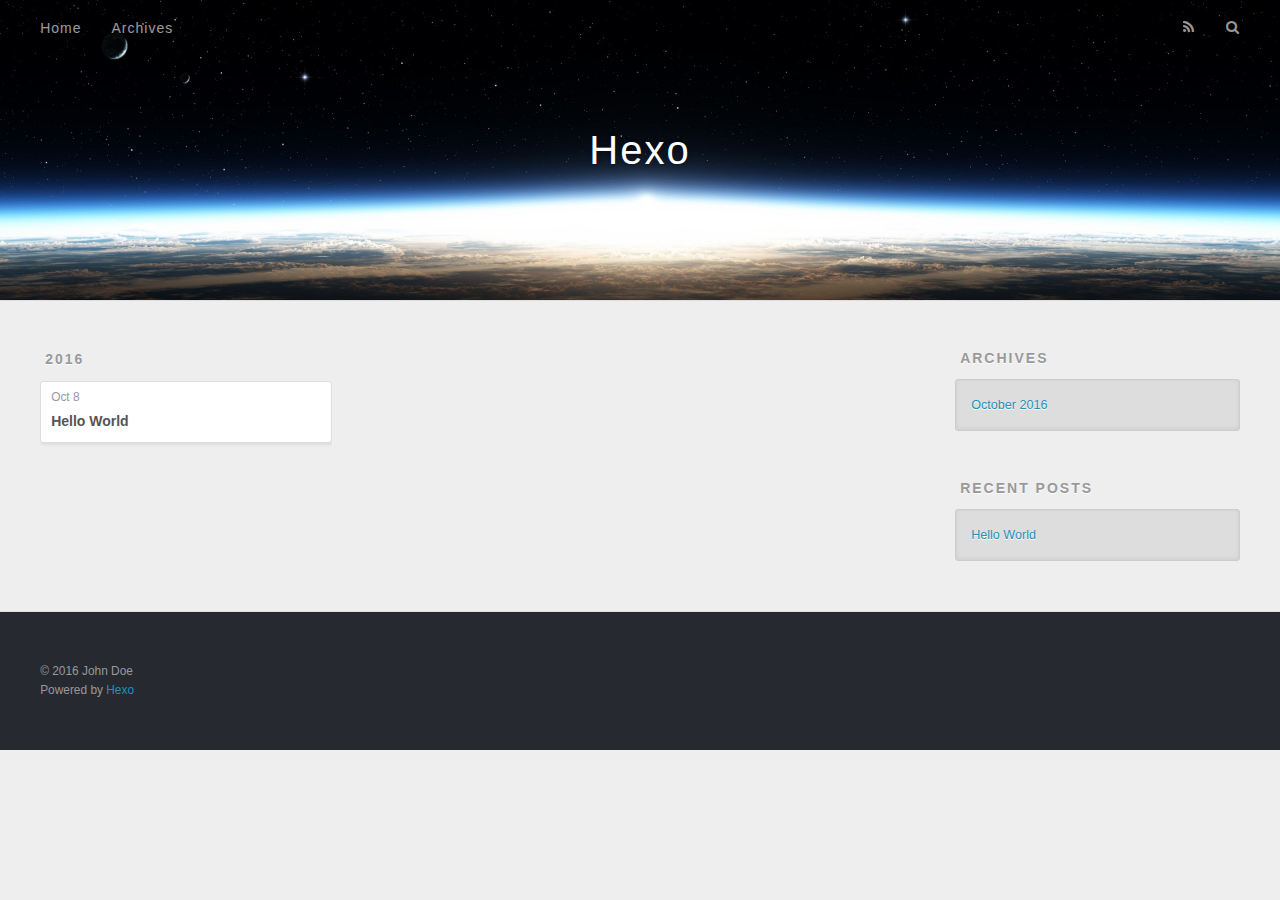
==== archives/index.html @ 6b0d7665 "Site updated: 2016-10-09 00:06:22" ====
<!DOCTYPE html>
<html>
<head>
  <meta charset="utf-8">
  
  <title>Archives | Hexo</title>
  <meta name="viewport" content="width=device-width, initial-scale=1, maximum-scale=1">
  <meta property="og:type" content="website">
<meta property="og:title" content="Hexo">
<meta property="og:url" content="http://yoursite.com/archives/index.html">
<meta property="og:site_name" content="Hexo">
<meta name="twitter:card" content="summary">
<meta name="twitter:title" content="Hexo">
  
    <link rel="alternate" href="/atom.xml" title="Hexo" type="application/atom+xml">
  
  
    <link rel="icon" href="/favicon.png">
  
  
    <link href="//fonts.googleapis.com/css?family=Source+Code+Pro" rel="stylesheet" type="text/css">
  
  <link rel="stylesheet" href="/css/style.css">
  

</head>

<body>
  <div id="container">
    <div id="wrap">
      <header id="header">
  <div id="banner"></div>
  <div id="header-outer" class="outer">
    <div id="header-title" class="inner">
      <h1 id="logo-wrap">
        <a href="/" id="logo">Hexo</a>
      </h1>
      
    </div>
    <div id="header-inner" class="inner">
      <nav id="main-nav">
        <a id="main-nav-toggle" class="nav-icon"></a>
        
          <a class="main-nav-link" href="/">Home</a>
        
          <a class="main-nav-link" href="/archives">Archives</a>
        
      </nav>
      <nav id="sub-nav">
        
          <a id="nav-rss-link" class="nav-icon" href="/atom.xml" title="RSS Feed"></a>
        
        <a id="nav-search-btn" class="nav-icon" title="Search"></a>
      </nav>
      <div id="search-form-wrap">
        <form action="//google.com/search" method="get" accept-charset="UTF-8" class="search-form"><input type="search" name="q" results="0" class="search-form-input" placeholder="Search"><button type="submit" class="search-form-submit">&#xF002;</button><input type="hidden" name="sitesearch" value="http://yoursite.com"></form>
      </div>
    </div>
  </div>
</header>
      <div class="outer">
        <section id="main">
  
  
    
    
      
      
      <section class="archives-wrap">
        <div class="archive-year-wrap">
          <a href="/archives/2016" class="archive-year">2016</a>
        </div>
        <div class="archives">
    
    <article class="archive-article archive-type-post">
  <div class="archive-article-inner">
    <header class="archive-article-header">
      <a href="/2016/10/08/hello-world/" class="archive-article-date">
  <time datetime="2016-10-08T15:18:51.029Z" itemprop="datePublished">Oct 8</time>
</a>
      
  
    <h1 itemprop="name">
      <a class="archive-article-title" href="/2016/10/08/hello-world/">Hello World</a>
    </h1>
  

    </header>
  </div>
</article>
  
  
    </div></section>
  

</section>
        
          <aside id="sidebar">
  
    

  
    

  
    
  
    
  <div class="widget-wrap">
    <h3 class="widget-title">Archives</h3>
    <div class="widget">
      <ul class="archive-list"><li class="archive-list-item"><a class="archive-list-link" href="/archives/2016/10/">October 2016</a></li></ul>
    </div>
  </div>


  
    
  <div class="widget-wrap">
    <h3 class="widget-title">Recent Posts</h3>
    <div class="widget">
      <ul>
        
          <li>
            <a href="/2016/10/08/hello-world/">Hello World</a>
          </li>
        
      </ul>
    </div>
  </div>

  
</aside>
        
      </div>
      <footer id="footer">
  
  <div class="outer">
    <div id="footer-info" class="inner">
      &copy; 2016 John Doe<br>
      Powered by <a href="http://hexo.io/" target="_blank">Hexo</a>
    </div>
  </div>
</footer>
    </div>
    <nav id="mobile-nav">
  
    <a href="/" class="mobile-nav-link">Home</a>
  
    <a href="/archives" class="mobile-nav-link">Archives</a>
  
</nav>
    

<script src="//ajax.googleapis.com/ajax/libs/jquery/2.0.3/jquery.min.js"></script>


  <link rel="stylesheet" href="/fancybox/jquery.fancybox.css">
  <script src="/fancybox/jquery.fancybox.pack.js"></script>


<script src="/js/script.js"></script>

  </div>
</body>
</html>
---- css/style.css ----
body {
  width: 100%;
}
body:before,
body:after {
  content: "";
  display: table;
}
body:after {
  clear: both;
}
html,
body,
div,
span,
applet,
object,
iframe,
h1,
h2,
h3,
h4,
h5,
h6,
p,
blockquote,
pre,
a,
abbr,
acronym,
address,
big,
cite,
code,
del,
dfn,
em,
img,
ins,
kbd,
q,
s,
samp,
small,
strike,
strong,
sub,
sup,
tt,
var,
dl,
dt,
dd,
ol,
ul,
li,
fieldset,
form,
label,
legend,
table,
caption,
tbody,
tfoot,
thead,
tr,
th,
td {
  margin: 0;
  padding: 0;
  border: 0;
  outline: 0;
  font-weight: inherit;
  font-style: inherit;
  font-family: inherit;
  font-size: 100%;
  vertical-align: baseline;
}
body {
  line-height: 1;
  color: #000;
  background: #fff;
}
ol,
ul {
  list-style: none;
}
table {
  border-collapse: separate;
  border-spacing: 0;
  vertical-align: middle;
}
caption,
th,
td {
  text-align: left;
  font-weight: normal;
  vertical-align: middle;
}
a img {
  border: none;
}
input,
button {
  margin: 0;
  padding: 0;
}
input::-moz-focus-inner,
button::-moz-focus-inner {
  border: 0;
  padding: 0;
}
@font-face {
  font-family: FontAwesome;
  font-style: normal;
  font-weight: normal;
  src: url("fonts/fontawesome-webfont.eot?v=#4.0.3");
  src: url("fonts/fontawesome-webfont.eot?#iefix&v=#4.0.3") format("embedded-opentype"), url("fonts/fontawesome-webfont.woff?v=#4.0.3") format("woff"), url("fonts/fontawesome-webfont.ttf?v=#4.0.3") format("truetype"), url("fonts/fontawesome-webfont.svg#fontawesomeregular?v=#4.0.3") format("svg");
}
html,
body,
#container {
  height: 100%;
}
body {
  background: #eee;
  font: 14px "Helvetica Neue", Helvetica, Arial, sans-serif;
  -webkit-text-size-adjust: 100%;
}
.outer {
  max-width: 1220px;
  margin: 0 auto;
  padding: 0 20px;
}
.outer:before,
.outer:after {
  content: "";
  display: table;
}
.outer:after {
  clear: both;
}
.inner {
  display: inline;
  float: left;
  width: 98.33333333333333%;
  margin: 0 0.833333333333333%;
}
.left,
.alignleft {
  float: left;
}
.right,
.alignright {
  float: right;
}
.clear {
  clear: both;
}
#container {
  position: relative;
}
.mobile-nav-on {
  overflow: hidden;
}
#wrap {
  height: 100%;
  width: 100%;
  position: absolute;
  top: 0;
  left: 0;
  -webkit-transition: 0.2s ease-out;
  -moz-transition: 0.2s ease-out;
  -ms-transition: 0.2s ease-out;
  transition: 0.2s ease-out;
  z-index: 1;
  background: #eee;
}
.mobile-nav-on #wrap {
  left: 280px;
}
@media screen and (min-width: 768px) {
  #main {
    display: inline;
    float: left;
    width: 73.33333333333333%;
    margin: 0 0.833333333333333%;
  }
}
.article-date,
.article-category-link,
.archive-year,
.widget-title {
  text-decoration: none;
  text-transform: uppercase;
  letter-spacing: 2px;
  color: #999;
  margin-bottom: 1em;
  margin-left: 5px;
  line-height: 1em;
  text-shadow: 0 1px #fff;
  font-weight: bold;
}
.article-inner,
.archive-article-inner {
  background: #fff;
  -webkit-box-shadow: 1px 2px 3px #ddd;
  box-shadow: 1px 2px 3px #ddd;
  border: 1px solid #ddd;
  border-radius: 3px;
}
.article-entry h1,
.widget h1 {
  font-size: 2em;
}
.article-entry h2,
.widget h2 {
  font-size: 1.5em;
}
.article-entry h3,
.widget h3 {
  font-size: 1.3em;
}
.article-entry h4,
.widget h4 {
  font-size: 1.2em;
}
.article-entry h5,
.widget h5 {
  font-size: 1em;
}
.article-entry h6,
.widget h6 {
  font-size: 1em;
  color: #999;
}
.article-entry hr,
.widget hr {
  border: 1px dashed #ddd;
}
.article-entry strong,
.widget strong {
  font-weight: bold;
}
.article-entry em,
.widget em,
.article-entry cite,
.widget cite {
  font-style: italic;
}
.article-entry sup,
.widget sup,
.article-entry sub,
.widget sub {
  font-size: 0.75em;
  line-height: 0;
  position: relative;
  vertical-align: baseline;
}
.article-entry sup,
.widget sup {
  top: -0.5em;
}
.article-entry sub,
.widget sub {
  bottom: -0.2em;
}
.article-entry small,
.widget small {
  font-size: 0.85em;
}
.article-entry acronym,
.widget acronym,
.article-entry abbr,
.widget abbr {
  border-bottom: 1px dotted;
}
.article-entry ul,
.widget ul,
.article-entry ol,
.widget ol,
.article-entry dl,
.widget dl {
  margin: 0 20px;
  line-height: 1.6em;
}
.article-entry ul ul,
.widget ul ul,
.article-entry ol ul,
.widget ol ul,
.article-entry ul ol,
.widget ul ol,
.article-entry ol ol,
.widget ol ol {
  margin-top: 0;
  margin-bottom: 0;
}
.article-entry ul,
.widget ul {
  list-style: disc;
}
.article-entry ol,
.widget ol {
  list-style: decimal;
}
.article-entry dt,
.widget dt {
  font-weight: bold;
}
#header {
  height: 300px;
  position: relative;
  border-bottom: 1px solid #ddd;
}
#header:before,
#header:after {
  content: "";
  position: absolute;
  left: 0;
  right: 0;
  height: 40px;
}
#header:before {
  top: 0;
  background: -webkit-linear-gradient(rgba(0,0,0,0.2), transparent);
  background: -moz-linear-gradient(rgba(0,0,0,0.2), transparent);
  background: -ms-linear-gradient(rgba(0,0,0,0.2), transparent);
  background: linear-gradient(rgba(0,0,0,0.2), transparent);
}
#header:after {
  bottom: 0;
  background: -webkit-linear-gradient(transparent, rgba(0,0,0,0.2));
  background: -moz-linear-gradient(transparent, rgba(0,0,0,0.2));
  background: -ms-linear-gradient(transparent, rgba(0,0,0,0.2));
  background: linear-gradient(transparent, rgba(0,0,0,0.2));
}
#header-outer {
  height: 100%;
  position: relative;
}
#header-inner {
  position: relative;
  overflow: hidden;
}
#banner {
  position: absolute;
  top: 0;
  left: 0;
  width: 100%;
  height: 100%;
  background: url("images/banner.jpg") center #000;
  -webkit-background-size: cover;
  -moz-background-size: cover;
  background-size: cover;
  z-index: -1;
}
#header-title {
  text-align: center;
  height: 40px;
  position: absolute;
  top: 50%;
  left: 0;
  margin-top: -20px;
}
#logo,
#subtitle {
  text-decoration: none;
  color: #fff;
  font-weight: 300;
  text-shadow: 0 1px 4px rgba(0,0,0,0.3);
}
#logo {
  font-size: 40px;
  line-height: 40px;
  letter-spacing: 2px;
}
#subtitle {
  font-size: 16px;
  line-height: 16px;
  letter-spacing: 1px;
}
#subtitle-wrap {
  margin-top: 16px;
}
#main-nav {
  float: left;
  margin-left: -15px;
}
.nav-icon,
.main-nav-link {
  float: left;
  color: #fff;
  opacity: 0.6;
  text-decoration: none;
  text-shadow: 0 1px rgba(0,0,0,0.2);
  -webkit-transition: opacity 0.2s;
  -moz-transition: opacity 0.2s;
  -ms-transition: opacity 0.2s;
  transition: opacity 0.2s;
  display: block;
  padding: 20px 15px;
}
.nav-icon:hover,
.main-nav-link:hover {
  opacity: 1;
}
.nav-icon {
  font-family: FontAwesome;
  text-align: center;
  font-size: 14px;
  width: 14px;
  height: 14px;
  padding: 20px 15px;
  position: relative;
  cursor: pointer;
}
.main-nav-link {
  font-weight: 300;
  letter-spacing: 1px;
}
@media screen and (max-width: 479px) {
  .main-nav-link {
    display: none;
  }
}
#main-nav-toggle {
  display: none;
}
#main-nav-toggle:before {
  content: "\f0c9";
}
@media screen and (max-width: 479px) {
  #main-nav-toggle {
    display: block;
  }
}
#sub-nav {
  float: right;
  margin-right: -15px;
}
#nav-rss-link:before {
  content: "\f09e";
}
#nav-search-btn:before {
  content: "\f002";
}
#search-form-wrap {
  position: absolute;
  top: 15px;
  width: 150px;
  height: 30px;
  right: -150px;
  opacity: 0;
  -webkit-transition: 0.2s ease-out;
  -moz-transition: 0.2s ease-out;
  -ms-transition: 0.2s ease-out;
  transition: 0.2s ease-out;
}
#search-form-wrap.on {
  opacity: 1;
  right: 0;
}
@media screen and (max-width: 479px) {
  #search-form-wrap {
    width: 100%;
    right: -100%;
  }
}
.search-form {
  position: absolute;
  top: 0;
  left: 0;
  right: 0;
  background: #fff;
  padding: 5px 15px;
  border-radius: 15px;
  -webkit-box-shadow: 0 0 10px rgba(0,0,0,0.3);
  box-shadow: 0 0 10px rgba(0,0,0,0.3);
}
.search-form-input {
  border: none;
  background: none;
  color: #555;
  width: 100%;
  font: 13px "Helvetica Neue", Helvetica, Arial, sans-serif;
  outline: none;
}
.search-form-input::-webkit-search-results-decoration,
.search-form-input::-webkit-search-cancel-button {
  -webkit-appearance: none;
}
.search-form-submit {
  position: absolute;
  top: 50%;
  right: 10px;
  margin-top: -7px;
  font: 13px FontAwesome;
  border: none;
  background: none;
  color: #bbb;
  cursor: pointer;
}
.search-form-submit:hover,
.search-form-submit:focus {
  color: #777;
}
.article {
  margin: 50px 0;
}
.article-inner {
  overflow: hidden;
}
.article-meta:before,
.article-meta:after {
  content: "";
  display: table;
}
.article-meta:after {
  clear: both;
}
.article-date {
  float: left;
}
.article-category {
  float: left;
  line-height: 1em;
  color: #ccc;
  text-shadow: 0 1px #fff;
  margin-left: 8px;
}
.article-category:before {
  content: "\2022";
}
.article-category-link {
  margin: 0 12px 1em;
}
.article-header {
  padding: 20px 20px 0;
}
.article-title {
  text-decoration: none;
  font-size: 2em;
  font-weight: bold;
  color: #555;
  line-height: 1.1em;
  -webkit-transition: color 0.2s;
  -moz-transition: color 0.2s;
  -ms-transition: color 0.2s;
  transition: color 0.2s;
}
a.article-title:hover {
  color: #258fb8;
}
.article-entry {
  color: #555;
  padding: 0 20px;
}
.article-entry:before,
.article-entry:after {
  content: "";
  display: table;
}
.article-entry:after {
  clear: both;
}
.article-entry p,
.article-entry table {
  line-height: 1.6em;
  margin: 1.6em 0;
}
.article-entry h1,
.article-entry h2,
.article-entry h3,
.article-entry h4,
.article-entry h5,
.article-entry h6 {
  font-weight: bold;
}
.article-entry h1,
.article-entry h2,
.article-entry h3,
.article-entry h4,
.article-entry h5,
.article-entry h6 {
  line-height: 1.1em;
  margin: 1.1em 0;
}
.article-entry a {
  color: #258fb8;
  text-decoration: none;
}
.article-entry a:hover {
  text-decoration: underline;
}
.article-entry ul,
.article-entry ol,
.article-entry dl {
  margin-top: 1.6em;
  margin-bottom: 1.6em;
}
.article-entry img,
.article-entry video {
  max-width: 100%;
  height: auto;
  display: block;
  margin: auto;
}
.article-entry iframe {
  border: none;
}
.article-entry table {
  width: 100%;
  border-collapse: collapse;
  border-spacing: 0;
}
.article-entry th {
  font-weight: bold;
  border-bottom: 3px solid #ddd;
  padding-bottom: 0.5em;
}
.article-entry td {
  border-bottom: 1px solid #ddd;
  padding: 10px 0;
}
.article-entry blockquote {
  font-family: Georgia, "Times New Roman", serif;
  font-size: 1.4em;
  margin: 1.6em 20px;
  text-align: center;
}
.article-entry blockquote footer {
  font-size: 14px;
  margin: 1.6em 0;
  font-family: "Helvetica Neue", Helvetica, Arial, sans-serif;
}
.article-entry blockquote footer cite:before {
  content: "—";
  padding: 0 0.5em;
}
.article-entry .pullquote {
  text-align: left;
  width: 45%;
  margin: 0;
}
.article-entry .pullquote.left {
  margin-left: 0.5em;
  margin-right: 1em;
}
.article-entry .pullquote.right {
  margin-right: 0.5em;
  margin-left: 1em;
}
.article-entry .caption {
  color: #999;
  display: block;
  font-size: 0.9em;
  margin-top: 0.5em;
  position: relative;
  text-align: center;
}
.article-entry .video-container {
  position: relative;
  padding-top: 56.25%;
  height: 0;
  overflow: hidden;
}
.article-entry .video-container iframe,
.article-entry .video-container object,
.article-entry .video-container embed {
  position: absolute;
  top: 0;
  left: 0;
  width: 100%;
  height: 100%;
  margin-top: 0;
}
.article-more-link a {
  display: inline-block;
  line-height: 1em;
  padding: 6px 15px;
  border-radius: 15px;
  background: #eee;
  color: #999;
  text-shadow: 0 1px #fff;
  text-decoration: none;
}
.article-more-link a:hover {
  background: #258fb8;
  color: #fff;
  text-decoration: none;
  text-shadow: 0 1px #1e7293;
}
.article-footer {
  font-size: 0.85em;
  line-height: 1.6em;
  border-top: 1px solid #ddd;
  padding-top: 1.6em;
  margin: 0 20px 20px;
}
.article-footer:before,
.article-footer:after {
  content: "";
  display: table;
}
.article-footer:after {
  clear: both;
}
.article-footer a {
  color: #999;
  text-decoration: none;
}
.article-footer a:hover {
  color: #555;
}
.article-tag-list-item {
  float: left;
  margin-right: 10px;
}
.article-tag-list-link:before {
  content: "#";
}
.article-comment-link {
  float: right;
}
.article-comment-link:before {
  content: "\f075";
  font-family: FontAwesome;
  padding-right: 8px;
}
.article-share-link {
  cursor: pointer;
  float: right;
  margin-left: 20px;
}
.article-share-link:before {
  content: "\f064";
  font-family: FontAwesome;
  padding-right: 6px;
}
#article-nav {
  position: relative;
}
#article-nav:before,
#article-nav:after {
  content: "";
  display: table;
}
#article-nav:after {
  clear: both;
}
@media screen and (min-width: 768px) {
  #article-nav {
    margin: 50px 0;
  }
  #article-nav:before {
    width: 8px;
    height: 8px;
    position: absolute;
    top: 50%;
    left: 50%;
    margin-top: -4px;
    margin-left: -4px;
    content: "";
    border-radius: 50%;
    background: #ddd;
    -webkit-box-shadow: 0 1px 2px #fff;
    box-shadow: 0 1px 2px #fff;
  }
}
.article-nav-link-wrap {
  text-decoration: none;
  text-shadow: 0 1px #fff;
  color: #999;
  -webkit-box-sizing: border-box;
  -moz-box-sizing: border-box;
  box-sizing: border-box;
  margin-top: 50px;
  text-align: center;
  display: block;
}
.article-nav-link-wrap:hover {
  color: #555;
}
@media screen and (min-width: 768px) {
  .article-nav-link-wrap {
    width: 50%;
    margin-top: 0;
  }
}
@media screen and (min-width: 768px) {
  #article-nav-newer {
    float: left;
    text-align: right;
    padding-right: 20px;
  }
}
@media screen and (min-width: 768px) {
  #article-nav-older {
    float: right;
    text-align: left;
    padding-left: 20px;
  }
}
.article-nav-caption {
  text-transform: uppercase;
  letter-spacing: 2px;
  color: #ddd;
  line-height: 1em;
  font-weight: bold;
}
#article-nav-newer .article-nav-caption {
  margin-right: -2px;
}
.article-nav-title {
  font-size: 0.85em;
  line-height: 1.6em;
  margin-top: 0.5em;
}
.article-share-box {
  position: absolute;
  display: none;
  background: #fff;
  -webkit-box-shadow: 1px 2px 10px rgba(0,0,0,0.2);
  box-shadow: 1px 2px 10px rgba(0,0,0,0.2);
  border-radius: 3px;
  margin-left: -145px;
  overflow: hidden;
  z-index: 1;
}
.article-share-box.on {
  display: block;
}
.article-share-input {
  width: 100%;
  background: none;
  -webkit-box-sizing: border-box;
  -moz-box-sizing: border-box;
  box-sizing: border-box;
  font: 14px "Helvetica Neue", Helvetica, Arial, sans-serif;
  padding: 0 15px;
  color: #555;
  outline: none;
  border: 1px solid #ddd;
  border-radius: 3px 3px 0 0;
  height: 36px;
  line-height: 36px;
}
.article-share-links {
  background: #eee;
}
.article-share-links:before,
.article-share-links:after {
  content: "";
  display: table;
}
.article-share-links:after {
  clear: both;
}
.article-share-twitter,
.article-share-facebook,
.article-share-pinterest,
.article-share-google {
  width: 50px;
  height: 36px;
  display: block;
  float: left;
  position: relative;
  color: #999;
  text-shadow: 0 1px #fff;
}
.article-share-twitter:before,
.article-share-facebook:before,
.article-share-pinterest:before,
.article-share-google:before {
  font-size: 20px;
  font-family: FontAwesome;
  width: 20px;
  height: 20px;
  position: absolute;
  top: 50%;
  left: 50%;
  margin-top: -10px;
  margin-left: -10px;
  text-align: center;
}
.article-share-twitter:hover,
.article-share-facebook:hover,
.article-share-pinterest:hover,
.article-share-google:hover {
  color: #fff;
}
.article-share-twitter:before {
  content: "\f099";
}
.article-share-twitter:hover {
  background: #00aced;
  text-shadow: 0 1px #008abe;
}
.article-share-facebook:before {
  content: "\f09a";
}
.article-share-facebook:hover {
  background: #3b5998;
  text-shadow: 0 1px #2f477a;
}
.article-share-pinterest:before {
  content: "\f0d2";
}
.article-share-pinterest:hover {
  background: #cb2027;
  text-shadow: 0 1px #a21a1f;
}
.article-share-google:before {
  content: "\f0d5";
}
.article-share-google:hover {
  background: #dd4b39;
  text-shadow: 0 1px #be3221;
}
.article-gallery {
  background: #000;
  position: relative;
}
.article-gallery-photos {
  position: relative;
  overflow: hidden;
}
.article-gallery-img {
  display: none;
  max-width: 100%;
}
.article-gallery-img:first-child {
  display: block;
}
.article-gallery-img.loaded {
  position: absolute;
  display: block;
}
.article-gallery-img img {
  display: block;
  max-width: 100%;
  margin: 0 auto;
}
#comments {
  background: #fff;
  -webkit-box-shadow: 1px 2px 3px #ddd;
  box-shadow: 1px 2px 3px #ddd;
  padding: 20px;
  border: 1px solid #ddd;
  border-radius: 3px;
  margin: 50px 0;
}
#comments a {
  color: #258fb8;
}
.archives-wrap {
  margin: 50px 0;
}
.archives:before,
.archives:after {
  content: "";
  display: table;
}
.archives:after {
  clear: both;
}
.archive-year-wrap {
  margin-bottom: 1em;
}
.archives {
  -webkit-column-gap: 10px;
  -moz-column-gap: 10px;
  column-gap: 10px;
}
@media screen and (min-width: 480px) and (max-width: 767px) {
  .archives {
    -webkit-column-count: 2;
    -moz-column-count: 2;
    column-count: 2;
  }
}
@media screen and (min-width: 768px) {
  .archives {
    -webkit-column-count: 3;
    -moz-column-count: 3;
    column-count: 3;
  }
}
.archive-article {
  -webkit-column-break-inside: avoid;
  page-break-inside: avoid;
  overflow: hidden;
  break-inside: avoid-column;
}
.archive-article-inner {
  padding: 10px;
  margin-bottom: 15px;
}
.archive-article-title {
  text-decoration: none;
  font-weight: bold;
  color: #555;
  -webkit-transition: color 0.2s;
  -moz-transition: color 0.2s;
  -ms-transition: color 0.2s;
  transition: color 0.2s;
  line-height: 1.6em;
}
.archive-article-title:hover {
  color: #258fb8;
}
.archive-article-footer {
  margin-top: 1em;
}
.archive-article-date {
  color: #999;
  text-decoration: none;
  font-size: 0.85em;
  line-height: 1em;
  margin-bottom: 0.5em;
  display: block;
}
#page-nav {
  margin: 50px auto;
  background: #fff;
  -webkit-box-shadow: 1px 2px 3px #ddd;
  box-shadow: 1px 2px 3px #ddd;
  border: 1px solid #ddd;
  border-radius: 3px;
  text-align: center;
  color: #999;
  overflow: hidden;
}
#page-nav:before,
#page-nav:after {
  content: "";
  display: table;
}
#page-nav:after {
  clear: both;
}
#page-nav a,
#page-nav span {
  padding: 10px 20px;
  line-height: 1;
  height: 2ex;
}
#page-nav a {
  color: #999;
  text-decoration: none;
}
#page-nav a:hover {
  background: #999;
  color: #fff;
}
#page-nav .prev {
  float: left;
}
#page-nav .next {
  float: right;
}
#page-nav .page-number {
  display: inline-block;
}
@media screen and (max-width: 479px) {
  #page-nav .page-number {
    display: none;
  }
}
#page-nav .current {
  color: #555;
  font-weight: bold;
}
#page-nav .space {
  color: #ddd;
}
#footer {
  background: #262a30;
  padding: 50px 0;
  border-top: 1px solid #ddd;
  color: #999;
}
#footer a {
  color: #258fb8;
  text-decoration: none;
}
#footer a:hover {
  text-decoration: underline;
}
#footer-info {
  line-height: 1.6em;
  font-size: 0.85em;
}
.article-entry pre,
.article-entry .highlight {
  background: #2d2d2d;
  margin: 0 -20px;
  padding: 15px 20px;
  border-style: solid;
  border-color: #ddd;
  border-width: 1px 0;
  overflow: auto;
  color: #ccc;
  line-height: 22.400000000000002px;
}
.article-entry .highlight .gutter pre,
.article-entry .gist .gist-file .gist-data .line-numbers {
  color: #666;
  font-size: 0.85em;
}
.article-entry pre,
.article-entry code {
  font-family: "Source Code Pro", Consolas, Monaco, Menlo, Consolas, monospace;
}
.article-entry code {
  background: #eee;
  text-shadow: 0 1px #fff;
  padding: 0 0.3em;
}
.article-entry pre code {
  background: none;
  text-shadow: none;
  padding: 0;
}
.article-entry .highlight pre {
  border: none;
  margin: 0;
  padding: 0;
}
.article-entry .highlight table {
  margin: 0;
  width: auto;
}
.article-entry .highlight td {
  border: none;
  padding: 0;
}
.article-entry .highlight figcaption {
  font-size: 0.85em;
  color: #999;
  line-height: 1em;
  margin-bottom: 1em;
}
.article-entry .highlight figcaption:before,
.article-entry .highlight figcaption:after {
  content: "";
  display: table;
}
.article-entry .highlight figcaption:after {
  clear: both;
}
.article-entry .highlight figcaption a {
  float: right;
}
.article-entry .highlight .gutter pre {
  text-align: right;
  padding-right: 20px;
}
.article-entry .highlight .line {
  height: 22.400000000000002px;
}
.article-entry .highlight .line.marked {
  background: #515151;
}
.article-entry .gist {
  margin: 0 -20px;
  border-style: solid;
  border-color: #ddd;
  border-width: 1px 0;
  background: #2d2d2d;
  padding: 15px 20px 15px 0;
}
.article-entry .gist .gist-file {
  border: none;
  font-family: "Source Code Pro", Consolas, Monaco, Menlo, Consolas, monospace;
  margin: 0;
}
.article-entry .gist .gist-file .gist-data {
  background: none;
  border: none;
}
.article-entry .gist .gist-file .gist-data .line-numbers {
  background: none;
  border: none;
  padding: 0 20px 0 0;
}
.article-entry .gist .gist-file .gist-data .line-data {
  padding: 0 !important;
}
.article-entry .gist .gist-file .highlight {
  margin: 0;
  padding: 0;
  border: none;
}
.article-entry .gist .gist-file .gist-meta {
  background: #2d2d2d;
  color: #999;
  font: 0.85em "Helvetica Neue", Helvetica, Arial, sans-serif;
  text-shadow: 0 0;
  padding: 0;
  margin-top: 1em;
  margin-left: 20px;
}
.article-entry .gist .gist-file .gist-meta a {
  color: #258fb8;
  font-weight: normal;
}
.article-entry .gist .gist-file .gist-meta a:hover {
  text-decoration: underline;
}
pre .comment,
pre .title {
  color: #999;
}
pre .variable,
pre .attribute,
pre .tag,
pre .regexp,
pre .ruby .constant,
pre .xml .tag .title,
pre .xml .pi,
pre .xml .doctype,
pre .html .doctype,
pre .css .id,
pre .css .class,
pre .css .pseudo {
  color: #f2777a;
}
pre .number,
pre .preprocessor,
pre .built_in,
pre .literal,
pre .params,
pre .constant {
  color: #f99157;
}
pre .class,
pre .ruby .class .title,
pre .css .rules .attribute {
  color: #9c9;
}
pre .string,
pre .value,
pre .inheritance,
pre .header,
pre .ruby .symbol,
pre .xml .cdata {
  color: #9c9;
}
pre .css .hexcolor {
  color: #6cc;
}
pre .function,
pre .python .decorator,
pre .python .title,
pre .ruby .function .title,
pre .ruby .title .keyword,
pre .perl .sub,
pre .javascript .title,
pre .coffeescript .title {
  color: #69c;
}
pre .keyword,
pre .javascript .function {
  color: #c9c;
}
@media screen and (max-width: 479px) {
  #mobile-nav {
    position: absolute;
    top: 0;
    left: 0;
    width: 280px;
    height: 100%;
    background: #191919;
    border-right: 1px solid #fff;
  }
}
@media screen and (max-width: 479px) {
  .mobile-nav-link {
    display: block;
    color: #999;
    text-decoration: none;
    padding: 15px 20px;
    font-weight: bold;
  }
  .mobile-nav-link:hover {
    color: #fff;
  }
}
@media screen and (min-width: 768px) {
  #sidebar {
    display: inline;
    float: left;
    width: 23.333333333333332%;
    margin: 0 0.833333333333333%;
  }
}
.widget-wrap {
  margin: 50px 0;
}
.widget {
  color: #777;
  text-shadow: 0 1px #fff;
  background: #ddd;
  -webkit-box-shadow: 0 -1px 4px #ccc inset;
  box-shadow: 0 -1px 4px #ccc inset;
  border: 1px solid #ccc;
  padding: 15px;
  border-radius: 3px;
}
.widget a {
  color: #258fb8;
  text-decoration: none;
}
.widget a:hover {
  text-decoration: underline;
}
.widget ul ul,
.widget ol ul,
.widget dl ul,
.widget ul ol,
.widget ol ol,
.widget dl ol,
.widget ul dl,
.widget ol dl,
.widget dl dl {
  margin-left: 15px;
  list-style: disc;
}
.widget {
  line-height: 1.6em;
  word-wrap: break-word;
  font-size: 0.9em;
}
.widget ul,
.widget ol {
  list-style: none;
  margin: 0;
}
.widget ul ul,
.widget ol ul,
.widget ul ol,
.widget ol ol {
  margin: 0 20px;
}
.widget ul ul,
.widget ol ul {
  list-style: disc;
}
.widget ul ol,
.widget ol ol {
  list-style: decimal;
}
.category-list-count,
.tag-list-count,
.archive-list-count {
  padding-left: 5px;
  color: #999;
  font-size: 0.85em;
}
.category-list-count:before,
.tag-list-count:before,
.archive-list-count:before {
  content: "(";
}
.category-list-count:after,
.tag-list-count:after,
.archive-list-count:after {
  content: ")";
}
.tagcloud a {
  margin-right: 5px;
  display: inline-block;
}
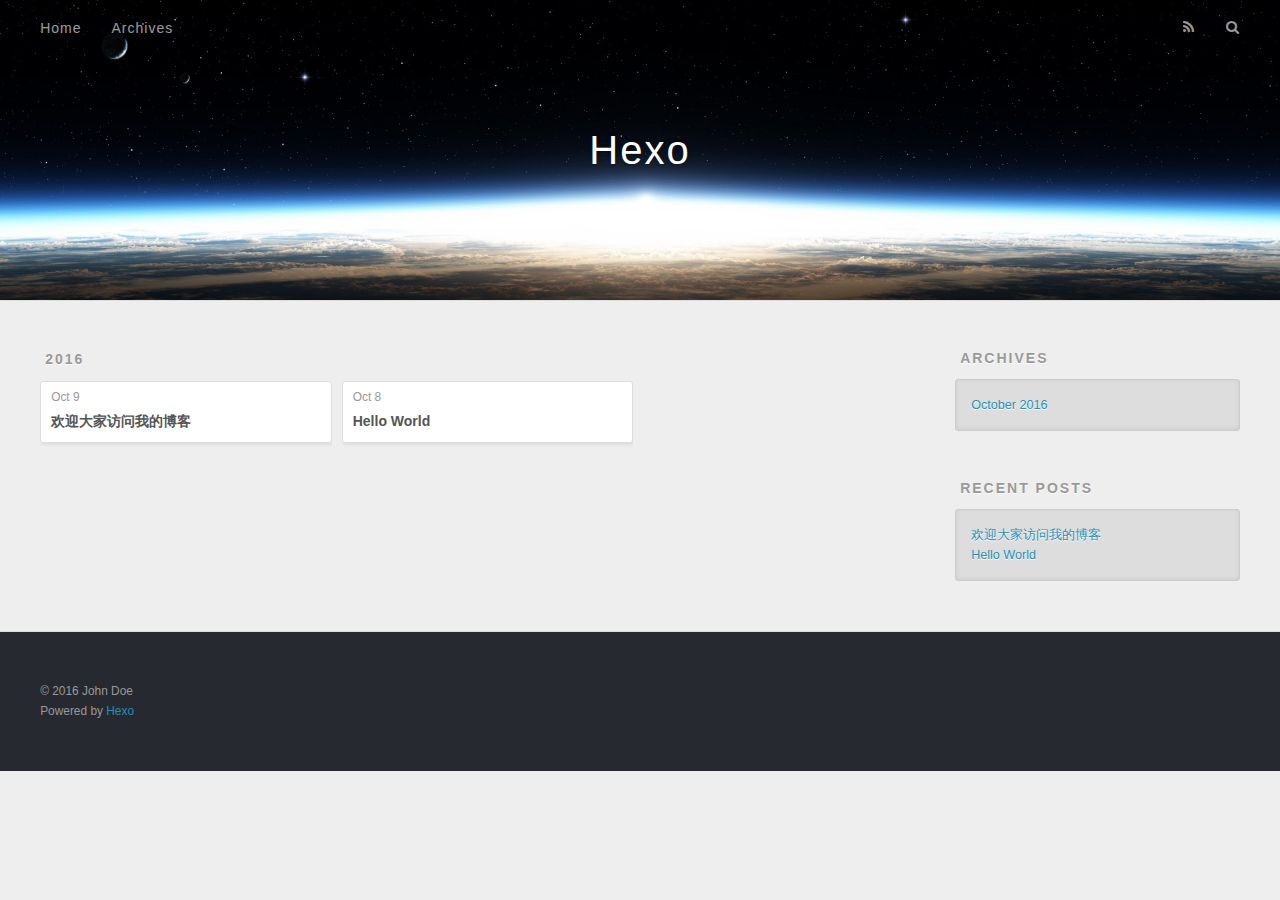
==== commit 79729109: "Site updated: 2016-10-09 00:16:37" ====
--- a/archives/index.html
+++ b/archives/index.html
@@ -75,6 +75,25 @@
     <article class="archive-article archive-type-post">
   <div class="archive-article-inner">
     <header class="archive-article-header">
+      <a href="/2016/10/09/欢迎大家访问我的博客/" class="archive-article-date">
+  <time datetime="2016-10-08T16:09:54.000Z" itemprop="datePublished">Oct 9</time>
+</a>
+      
+  
+    <h1 itemprop="name">
+      <a class="archive-article-title" href="/2016/10/09/欢迎大家访问我的博客/">欢迎大家访问我的博客</a>
+    </h1>
+  
+
+    </header>
+  </div>
+</article>
+  
+    
+    
+    <article class="archive-article archive-type-post">
+  <div class="archive-article-inner">
+    <header class="archive-article-header">
       <a href="/2016/10/08/hello-world/" class="archive-article-date">
   <time datetime="2016-10-08T15:18:51.029Z" itemprop="datePublished">Oct 8</time>
 </a>
@@ -122,6 +141,10 @@
       <ul>
         
           <li>
+            <a href="/2016/10/09/欢迎大家访问我的博客/">欢迎大家访问我的博客</a>
+          </li>
+        
+          <li>
             <a href="/2016/10/08/hello-world/">Hello World</a>
           </li>
         
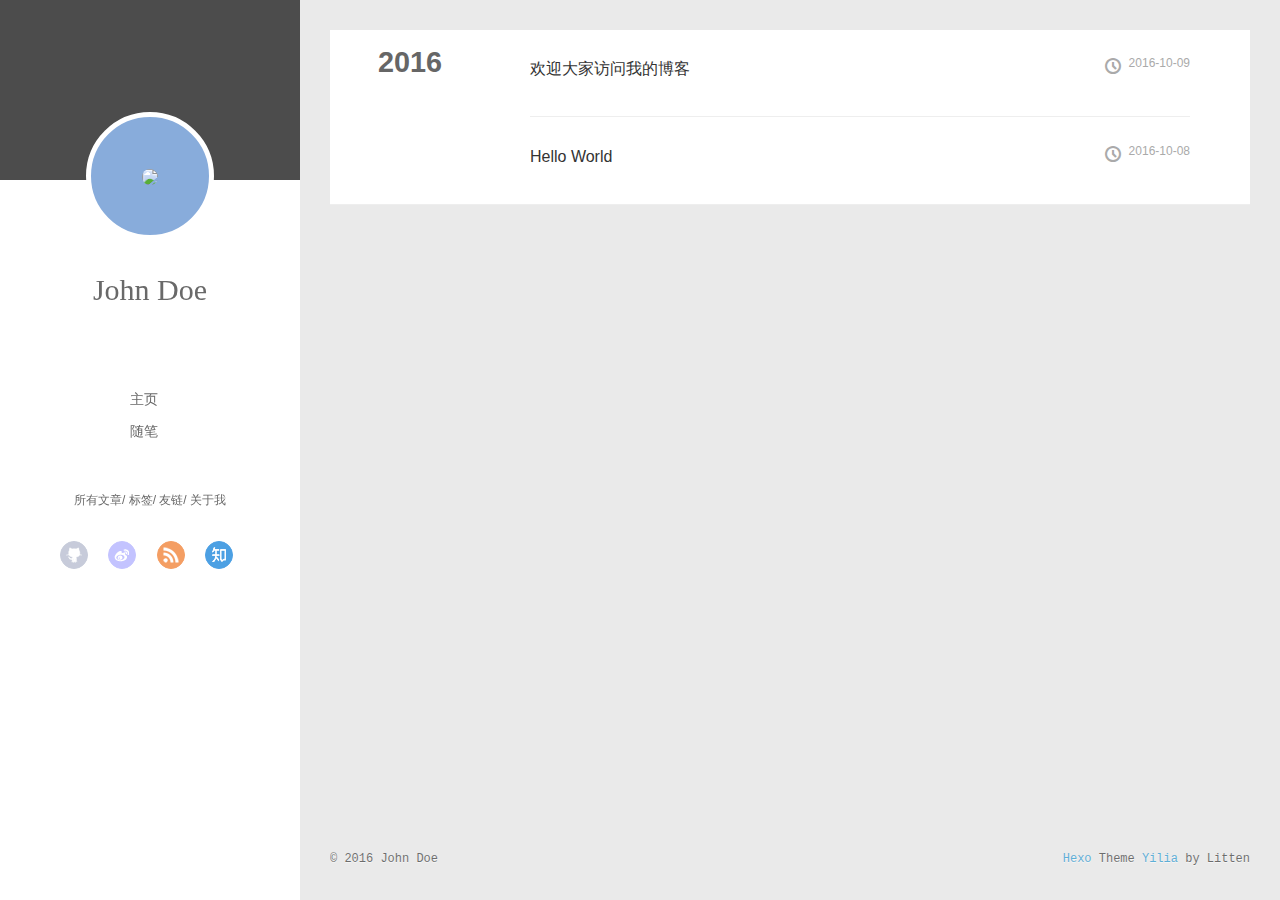
==== commit ce8683b2: "Site updated: 2016-10-09 00:30:36" ====
--- a/archives/index.html
+++ b/archives/index.html
@@ -3,6 +3,7 @@
 <head>
   <meta charset="utf-8">
   
+  <meta http-equiv="X-UA-Compatible" content="IE=edge" >
   <title>Archives | Hexo</title>
   <meta name="viewport" content="width=device-width, initial-scale=1, maximum-scale=1">
   <meta property="og:type" content="website">
@@ -12,54 +13,129 @@
 <meta name="twitter:card" content="summary">
 <meta name="twitter:title" content="Hexo">
   
-    <link rel="alternate" href="/atom.xml" title="Hexo" type="application/atom+xml">
-  
-  
-    <link rel="icon" href="/favicon.png">
-  
-  
-    <link href="//fonts.googleapis.com/css?family=Source+Code+Pro" rel="stylesheet" type="text/css">
-  
-  <link rel="stylesheet" href="/css/style.css">
+    <link rel="alternative" href="/atom.xml" title="Hexo" type="application/atom+xml">
+  
+  
+    <link rel="icon" href="//favicon.png">
+  
+  <script src="/style.js"></script>
   
 
 </head>
 
 <body>
   <div id="container">
-    <div id="wrap">
-      <header id="header">
-  <div id="banner"></div>
-  <div id="header-outer" class="outer">
-    <div id="header-title" class="inner">
-      <h1 id="logo-wrap">
-        <a href="/" id="logo">Hexo</a>
-      </h1>
-      
+    <div class="left-col">
+      <div class="overlay"></div>
+<div class="intrude-less">
+	<header id="header" class="inner">
+		<a href="/" class="profilepic">
+			
+			<img src="null" class="js-avatar">
+			
+		</a>
+
+		<hgroup>
+		  <h1 class="header-author"><a href="/">John Doe</a></h1>
+		</hgroup>
+
+		
+
+		<nav class="header-menu">
+			<ul>
+			
+				<li><a href="/">主页</a></li>
+	        
+				<li><a href="/tags/随笔">随笔</a></li>
+	        
+			</ul>
+		</nav>
+		<nav class="header-smart-menu">
+	        
+    		
+    			
+    			<a class="js-smart-menu" data-idx="0" href="javascript:void(0)">所有文章</a>
+    			
+    			
+            
+    			
+    			<a class="js-smart-menu" data-idx="1" href="javascript:void(0)">标签</a>
+    			
+    			
+            
+    			
+    			<a class="js-smart-menu" data-idx="2" href="javascript:void(0)">友链</a>
+    			
+    			
+            
+    			
+    			<a class="js-smart-menu" data-idx="3" href="javascript:void(0)">关于我</a>
+    			
+    			
+            
+		</nav>
+		<nav class="header-nav">
+			<div class="social">
+				
+					<a class="github" target="_blank" href="#" title="github">github</a>
+		        
+					<a class="weibo" target="_blank" href="#" title="weibo">weibo</a>
+		        
+					<a class="rss" target="_blank" href="#" title="rss">rss</a>
+		        
+					<a class="zhihu" target="_blank" href="#" title="zhihu">zhihu</a>
+		        
+			</div>
+		</nav>
+	</header>		
+</div>
+
     </div>
-    <div id="header-inner" class="inner">
-      <nav id="main-nav">
-        <a id="main-nav-toggle" class="nav-icon"></a>
+    <div class="mid-col">
+      <nav id="mobile-nav">
+  	<div class="overlay">
+  		<div class="slider-trigger"><i class="icon-list"></i></div>
+  		<h1 class="header-author js-mobile-header hide">John Doe</h1>
+  	</div>
+	<div class="intrude-less">
+		<header id="header" class="inner">
+			<div class="profilepic">
+				
+					<img src="null" class="js-avatar">
+				
+			</div>
+			<hgroup>
+			  <h1 class="header-author">John Doe</h1>
+			</hgroup>
+			
+			<nav class="header-menu">
+				<ul>
+				
+					<li><a href="/">主页</a></li>
+		        
+					<li><a href="/tags/随笔">随笔</a></li>
+		        
+				</ul>
+			</nav>
+			<nav class="header-nav">
+				<div class="social">
+					
+						<a class="github" target="_blank" href="#" title="github">github</a>
+			        
+						<a class="weibo" target="_blank" href="#" title="weibo">weibo</a>
+			        
+						<a class="rss" target="_blank" href="#" title="rss">rss</a>
+			        
+						<a class="zhihu" target="_blank" href="#" title="zhihu">zhihu</a>
+			        
+				</div>
+			</nav>
+		</header>				
+	</div>
+</nav>
+
+      <div class="body-wrap">
         
-          <a class="main-nav-link" href="/">Home</a>
-        
-          <a class="main-nav-link" href="/archives">Archives</a>
-        
-      </nav>
-      <nav id="sub-nav">
-        
-          <a id="nav-rss-link" class="nav-icon" href="/atom.xml" title="RSS Feed"></a>
-        
-        <a id="nav-search-btn" class="nav-icon" title="Search"></a>
-      </nav>
-      <div id="search-form-wrap">
-        <form action="//google.com/search" method="get" accept-charset="UTF-8" class="search-form"><input type="search" name="q" results="0" class="search-form-input" placeholder="Search"><button type="submit" class="search-form-submit">&#xF002;</button><input type="hidden" name="sitesearch" value="http://yoursite.com"></form>
-      </div>
-    </div>
-  </div>
-</header>
-      <div class="outer">
-        <section id="main">
   
   
     
@@ -75,16 +151,24 @@
     <article class="archive-article archive-type-post">
   <div class="archive-article-inner">
     <header class="archive-article-header">
-      <a href="/2016/10/09/欢迎大家访问我的博客/" class="archive-article-date">
-  <time datetime="2016-10-08T16:09:54.000Z" itemprop="datePublished">Oct 9</time>
+      	<div class="article-meta">
+	      	<a href="/2016/10/09/欢迎大家访问我的博客/" class="archive-article-date">
+  	<time datetime="2016-10-08T16:09:54.000Z" itemprop="datePublished"><i class="icon-clock"></i>2016-10-09</time>
 </a>
-      
+        </div>
+    	 
   
     <h1 itemprop="name">
       <a class="archive-article-title" href="/2016/10/09/欢迎大家访问我的博客/">欢迎大家访问我的博客</a>
     </h1>
   
 
+        <div class="article-info info-on-right">
+          
+          
+
+        </div>
+        <div class="clearfix"></div>
     </header>
   </div>
 </article>
@@ -94,16 +178,24 @@
     <article class="archive-article archive-type-post">
   <div class="archive-article-inner">
     <header class="archive-article-header">
-      <a href="/2016/10/08/hello-world/" class="archive-article-date">
-  <time datetime="2016-10-08T15:18:51.029Z" itemprop="datePublished">Oct 8</time>
+      	<div class="article-meta">
+	      	<a href="/2016/10/08/hello-world/" class="archive-article-date">
+  	<time datetime="2016-10-08T15:18:51.029Z" itemprop="datePublished"><i class="icon-clock"></i>2016-10-08</time>
 </a>
-      
+        </div>
+    	 
   
     <h1 itemprop="name">
       <a class="archive-article-title" href="/2016/10/08/hello-world/">Hello World</a>
     </h1>
   
 
+        <div class="article-info info-on-right">
+          
+          
+
+        </div>
+        <div class="clearfix"></div>
     </header>
   </div>
 </article>
@@ -112,78 +204,170 @@
     </div></section>
   
 
-</section>
-        
-          <aside id="sidebar">
-  
-    
-
-  
-    
-
-  
-    
-  
-    
-  <div class="widget-wrap">
-    <h3 class="widget-title">Archives</h3>
-    <div class="widget">
-      <ul class="archive-list"><li class="archive-list-item"><a class="archive-list-link" href="/archives/2016/10/">October 2016</a></li></ul>
-    </div>
-  </div>
-
-
-  
-    
-  <div class="widget-wrap">
-    <h3 class="widget-title">Recent Posts</h3>
-    <div class="widget">
-      <ul>
-        
-          <li>
-            <a href="/2016/10/09/欢迎大家访问我的博客/">欢迎大家访问我的博客</a>
-          </li>
-        
-          <li>
-            <a href="/2016/10/08/hello-world/">Hello World</a>
-          </li>
-        
-      </ul>
-    </div>
-  </div>
-
-  
-</aside>
-        
+    
+
+
       </div>
       <footer id="footer">
-  
   <div class="outer">
-    <div id="footer-info" class="inner">
-      &copy; 2016 John Doe<br>
-      Powered by <a href="http://hexo.io/" target="_blank">Hexo</a>
+    <div id="footer-info">
+    	<div class="footer-left">
+    		&copy; 2016 John Doe
+    	</div>
+      	<div class="footer-right">
+      		<a href="http://hexo.io/" target="_blank">Hexo</a>  Theme <a href="https://github.com/litten/hexo-theme-yilia" target="_blank">Yilia</a> by Litten
+      	</div>
     </div>
   </div>
 </footer>
     </div>
-    <nav id="mobile-nav">
-  
-    <a href="/" class="mobile-nav-link">Home</a>
-  
-    <a href="/archives" class="mobile-nav-link">Archives</a>
-  
-</nav>
-    
-
-<script src="//ajax.googleapis.com/ajax/libs/jquery/2.0.3/jquery.min.js"></script>
-
-
-  <link rel="stylesheet" href="/fancybox/jquery.fancybox.css">
-  <script src="/fancybox/jquery.fancybox.pack.js"></script>
-
-
-<script src="/js/script.js"></script>
-
+    <script>
+	var yiliaConfig = {
+		fancybox: true,
+		mathjax: false,
+		animate: true,
+		isHome: false,
+		isPost: false,
+		isArchive: true,
+		isTag: false,
+		isCategory: false,
+		open_in_new: false,
+		root: "/",
+		innerArchive: true
+	}
+</script>
+
+<script src="/./main.js"></script>
+
+
+    
+<div class="tools-col">
+  <ul class="btn-wrap">
+    
+      <li class="chose" data-hook="tools-section-all"><span class="text">全部</span><i class="icon-book"></i></li>
+    
+    
+      <li data-hook="tools-section-tag"><span class="text">标签</span><i class="icon-price-tags"></i></li>
+    
+    
+      <li data-hook="tools-section-friends"><span class="text">友链</span><i class="icon-link"></i></li>
+    
+    
+      <li data-hook="tools-section-me"><span class="text">我</span><i class="icon-smile"></i></li>
+    
+  </ul>
+  <div class="tools-wrap">
+    
+    	<section class="tools-section tools-section-all chose">
+    	</section>
+    
+
+    
+    	<section class="tools-section tools-section-tag">
+    			<div class="widget tagcloud" id="js-tagcloud">
+    				
+    			</div>
+    	</section>
+    
+
+    
+    	<section class="tools-section tools-section-friends">
+  		
+  			<div class="friends-wrap" id="js-friends">
+  			
+  	          <a target="_blank" class="main-nav-link switch-friends-link" href="http://localhost:4000/">友情链接1</a>
+  	        
+  	          <a target="_blank" class="main-nav-link switch-friends-link" href="http://localhost:4000/">友情链接2</a>
+  	        
+  	          <a target="_blank" class="main-nav-link switch-friends-link" href="http://localhost:4000/">友情链接3</a>
+  	        
+  	          <a target="_blank" class="main-nav-link switch-friends-link" href="http://localhost:4000/">友情链接4</a>
+  	        
+  	          <a target="_blank" class="main-nav-link switch-friends-link" href="http://localhost:4000/">友情链接5</a>
+  	        
+  	          <a target="_blank" class="main-nav-link switch-friends-link" href="http://localhost:4000/">友情链接6</a>
+  	        
+  	        </div>
+  		
+    	</section>
+    
+
+    
+    	<section class="tools-section tools-section-me">
+  	  	
+  	  		<div class="aboutme-wrap" id="js-aboutme">很惭愧&lt;br&gt;&lt;br&gt;只做了一点微小的工作&lt;br&gt;谢谢大家</div>
+  	  	
+    	</section>
+    
+  </div>
+  
+</div>
+    <!-- Root element of PhotoSwipe. Must have class pswp. -->
+<div class="pswp" tabindex="-1" role="dialog" aria-hidden="true">
+
+    <!-- Background of PhotoSwipe. 
+         It's a separate element as animating opacity is faster than rgba(). -->
+    <div class="pswp__bg"></div>
+
+    <!-- Slides wrapper with overflow:hidden. -->
+    <div class="pswp__scroll-wrap">
+
+        <!-- Container that holds slides. 
+            PhotoSwipe keeps only 3 of them in the DOM to save memory.
+            Don't modify these 3 pswp__item elements, data is added later on. -->
+        <div class="pswp__container">
+            <div class="pswp__item"></div>
+            <div class="pswp__item"></div>
+            <div class="pswp__item"></div>
+        </div>
+
+        <!-- Default (PhotoSwipeUI_Default) interface on top of sliding area. Can be changed. -->
+        <div class="pswp__ui pswp__ui--hidden">
+
+            <div class="pswp__top-bar">
+
+                <!--  Controls are self-explanatory. Order can be changed. -->
+
+                <div class="pswp__counter"></div>
+
+                <button class="pswp__button pswp__button--close" title="Close (Esc)"></button>
+
+                <button class="pswp__button pswp__button--share" style="display:none" title="Share"></button>
+
+                <button class="pswp__button pswp__button--fs" title="Toggle fullscreen"></button>
+
+                <button class="pswp__button pswp__button--zoom" title="Zoom in/out"></button>
+
+                <!-- Preloader demo http://codepen.io/dimsemenov/pen/yyBWoR -->
+                <!-- element will get class pswp__preloader--active when preloader is running -->
+                <div class="pswp__preloader">
+                    <div class="pswp__preloader__icn">
+                      <div class="pswp__preloader__cut">
+                        <div class="pswp__preloader__donut"></div>
+                      </div>
+                    </div>
+                </div>
+            </div>
+
+            <div class="pswp__share-modal pswp__share-modal--hidden pswp__single-tap">
+                <div class="pswp__share-tooltip"></div> 
+            </div>
+
+            <button class="pswp__button pswp__button--arrow--left" title="Previous (arrow left)">
+            </button>
+
+            <button class="pswp__button pswp__button--arrow--right" title="Next (arrow right)">
+            </button>
+
+            <div class="pswp__caption">
+                <div class="pswp__caption__center"></div>
+            </div>
+
+        </div>
+
+    </div>
+
+</div>
   </div>
 </body>
 </html>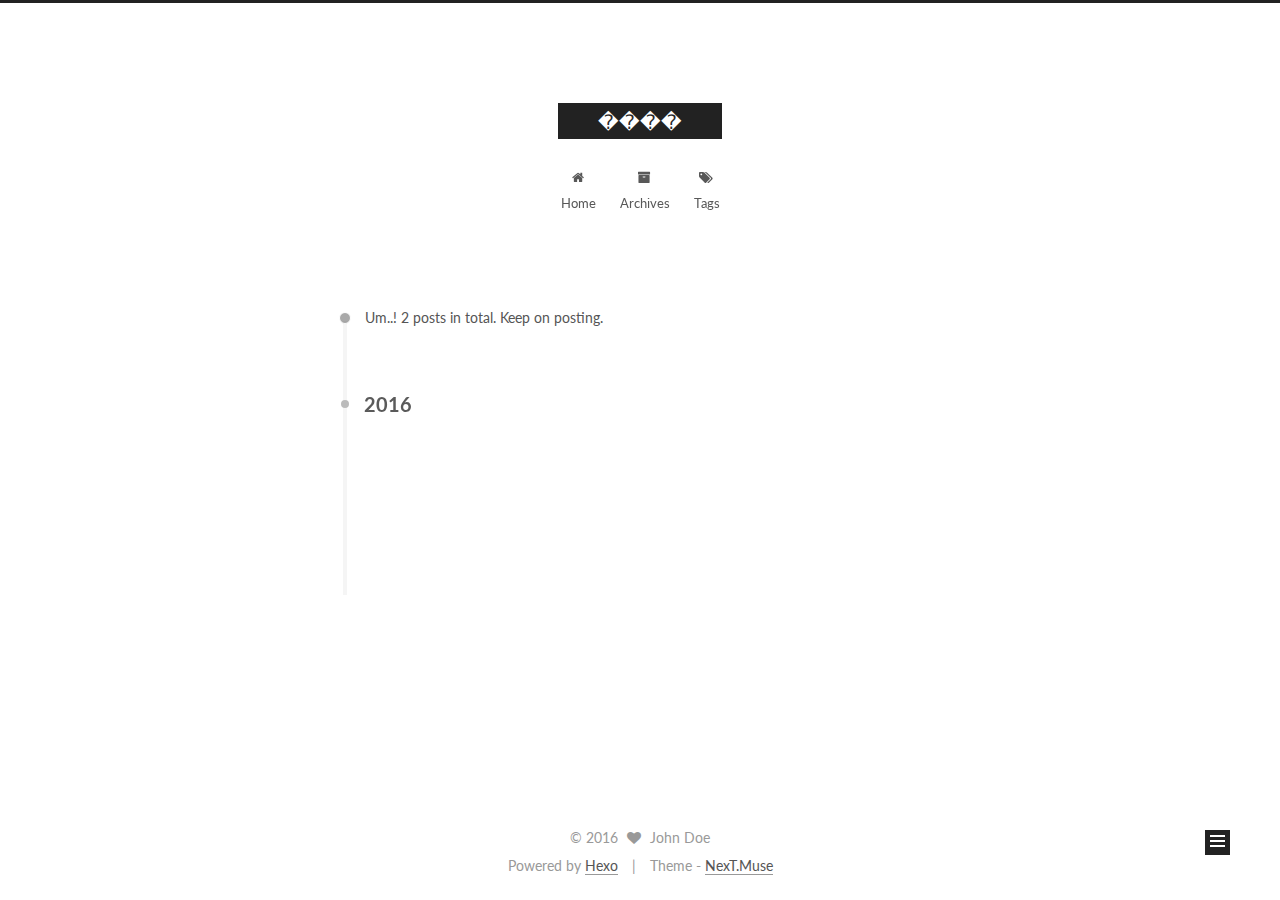
==== commit a37f0626: "Site updated: 2016-10-09 02:11:03" ====
--- a/archives/index.html
+++ b/archives/index.html
@@ -1,373 +1,504 @@
-<!DOCTYPE html>
-<html>
+<!doctype html>
+
+
+
+  
+
+
+<html class="theme-next muse use-motion">
 <head>
-  <meta charset="utf-8">
-  
-  <meta http-equiv="X-UA-Compatible" content="IE=edge" >
-  <title>Archives | Hexo</title>
-  <meta name="viewport" content="width=device-width, initial-scale=1, maximum-scale=1">
-  <meta property="og:type" content="website">
-<meta property="og:title" content="Hexo">
+  <meta charset="UTF-8"/>
+<meta http-equiv="X-UA-Compatible" content="IE=edge,chrome=1" />
+<meta name="viewport" content="width=device-width, initial-scale=1, maximum-scale=1"/>
+
+
+
+<meta http-equiv="Cache-Control" content="no-transform" />
+<meta http-equiv="Cache-Control" content="no-siteapp" />
+
+
+
+
+
+
+
+
+
+
+
+
+  
+  
+  <link href="/vendors/fancybox/source/jquery.fancybox.css?v=2.1.5" rel="stylesheet" type="text/css" />
+
+
+
+
+  
+  
+  
+  
+
+  
+    
+    
+  
+
+  
+
+  
+
+  
+
+  
+
+  
+    
+    
+    <link href="//fonts.googleapis.com/css?family=Lato:300,300italic,400,400italic,700,700italic&subset=latin,latin-ext" rel="stylesheet" type="text/css">
+  
+
+
+
+
+
+
+<link href="/vendors/font-awesome/css/font-awesome.min.css?v=4.4.0" rel="stylesheet" type="text/css" />
+
+<link href="/css/main.css?v=5.0.2" rel="stylesheet" type="text/css" />
+
+
+  <meta name="keywords" content="Hexo, NexT" />
+
+
+
+
+
+
+
+
+  <link rel="shortcut icon" type="image/x-icon" href="/favicon.ico?v=5.0.2" />
+
+
+
+
+
+
+<meta property="og:type" content="website">
+<meta property="og:title" content="����">
 <meta property="og:url" content="http://yoursite.com/archives/index.html">
-<meta property="og:site_name" content="Hexo">
+<meta property="og:site_name" content="����">
 <meta name="twitter:card" content="summary">
-<meta name="twitter:title" content="Hexo">
-  
-    <link rel="alternative" href="/atom.xml" title="Hexo" type="application/atom+xml">
-  
-  
-    <link rel="icon" href="//favicon.png">
-  
-  <script src="/style.js"></script>
-  
-
+<meta name="twitter:title" content="����">
+
+
+
+<script type="text/javascript" id="hexo.configuration">
+  var NexT = window.NexT || {};
+  var CONFIG = {
+    scheme: 'Muse',
+    sidebar: {"position":"left","display":"post"},
+    fancybox: true,
+    motion: true,
+    duoshuo: {
+      userId: '0',
+      author: 'Author'
+    }
+  };
+</script>
+
+
+
+
+  <link rel="canonical" href="http://yoursite.com/archives/"/>
+
+
+  <title> Archive | ���� </title>
 </head>
 
-<body>
-  <div id="container">
-    <div class="left-col">
-      <div class="overlay"></div>
-<div class="intrude-less">
-	<header id="header" class="inner">
-		<a href="/" class="profilepic">
-			
-			<img src="null" class="js-avatar">
-			
-		</a>
-
-		<hgroup>
-		  <h1 class="header-author"><a href="/">John Doe</a></h1>
-		</hgroup>
-
-		
-
-		<nav class="header-menu">
-			<ul>
-			
-				<li><a href="/">主页</a></li>
-	        
-				<li><a href="/tags/随笔">随笔</a></li>
-	        
-			</ul>
-		</nav>
-		<nav class="header-smart-menu">
-	        
-    		
-    			
-    			<a class="js-smart-menu" data-idx="0" href="javascript:void(0)">所有文章</a>
-    			
-    			
-            
-    			
-    			<a class="js-smart-menu" data-idx="1" href="javascript:void(0)">标签</a>
-    			
-    			
-            
-    			
-    			<a class="js-smart-menu" data-idx="2" href="javascript:void(0)">友链</a>
-    			
-    			
-            
-    			
-    			<a class="js-smart-menu" data-idx="3" href="javascript:void(0)">关于我</a>
-    			
-    			
-            
-		</nav>
-		<nav class="header-nav">
-			<div class="social">
-				
-					<a class="github" target="_blank" href="#" title="github">github</a>
-		        
-					<a class="weibo" target="_blank" href="#" title="weibo">weibo</a>
-		        
-					<a class="rss" target="_blank" href="#" title="rss">rss</a>
-		        
-					<a class="zhihu" target="_blank" href="#" title="zhihu">zhihu</a>
-		        
-			</div>
-		</nav>
-	</header>		
+<body itemscope itemtype="//schema.org/WebPage" lang="">
+
+  
+
+
+
+
+
+
+
+
+
+
+  
+  
+    
+  
+
+  <div class="container one-collumn sidebar-position-left  page-archive  ">
+    <div class="headband"></div>
+
+    <header id="header" class="header" itemscope itemtype="//schema.org/WPHeader">
+      <div class="header-inner"><div class="site-meta ">
+  
+
+  <div class="custom-logo-site-title">
+    <a href="/"  class="brand" rel="start">
+      <span class="logo-line-before"><i></i></span>
+      <span class="site-title">����</span>
+      <span class="logo-line-after"><i></i></span>
+    </a>
+  </div>
+  <p class="site-subtitle"></p>
 </div>
 
-    </div>
-    <div class="mid-col">
-      <nav id="mobile-nav">
-  	<div class="overlay">
-  		<div class="slider-trigger"><i class="icon-list"></i></div>
-  		<h1 class="header-author js-mobile-header hide">John Doe</h1>
-  	</div>
-	<div class="intrude-less">
-		<header id="header" class="inner">
-			<div class="profilepic">
-				
-					<img src="null" class="js-avatar">
-				
-			</div>
-			<hgroup>
-			  <h1 class="header-author">John Doe</h1>
-			</hgroup>
-			
-			<nav class="header-menu">
-				<ul>
-				
-					<li><a href="/">主页</a></li>
-		        
-					<li><a href="/tags/随笔">随笔</a></li>
-		        
-				</ul>
-			</nav>
-			<nav class="header-nav">
-				<div class="social">
-					
-						<a class="github" target="_blank" href="#" title="github">github</a>
-			        
-						<a class="weibo" target="_blank" href="#" title="weibo">weibo</a>
-			        
-						<a class="rss" target="_blank" href="#" title="rss">rss</a>
-			        
-						<a class="zhihu" target="_blank" href="#" title="zhihu">zhihu</a>
-			        
-				</div>
-			</nav>
-		</header>				
-	</div>
+<div class="site-nav-toggle">
+  <button>
+    <span class="btn-bar"></span>
+    <span class="btn-bar"></span>
+    <span class="btn-bar"></span>
+  </button>
+</div>
+
+<nav class="site-nav">
+  
+
+  
+    <ul id="menu" class="menu">
+      
+        
+        <li class="menu-item menu-item-home">
+          <a href="/" rel="section">
+            
+              <i class="menu-item-icon fa fa-fw fa-home"></i> <br />
+            
+            Home
+          </a>
+        </li>
+      
+        
+        <li class="menu-item menu-item-archives">
+          <a href="/archives" rel="section">
+            
+              <i class="menu-item-icon fa fa-fw fa-archive"></i> <br />
+            
+            Archives
+          </a>
+        </li>
+      
+        
+        <li class="menu-item menu-item-tags">
+          <a href="/tags" rel="section">
+            
+              <i class="menu-item-icon fa fa-fw fa-tags"></i> <br />
+            
+            Tags
+          </a>
+        </li>
+      
+
+      
+    </ul>
+  
+
+  
 </nav>
 
-      <div class="body-wrap">
-        
-  
-  
-    
-    
-      
-      
-      <section class="archives-wrap">
-        <div class="archive-year-wrap">
-          <a href="/archives/2016" class="archive-year">2016</a>
+ </div>
+    </header>
+
+    <main id="main" class="main">
+      <div class="main-inner">
+        <div class="content-wrap">
+          <div id="content" class="content">
+            
+
+  <section id="posts" class="posts-collapse">
+    <span class="archive-move-on"></span>
+
+    <span class="archive-page-counter">
+      
+      
+      
+        
+      
+      Um..! 2 posts in total. Keep on posting.
+    </span>
+
+    
+
+      
+      
+      
+
+      
+        
+        <div class="collection-title">
+          <h2 class="archive-year motion-element" id="archive-year-2016">2016</h2>
         </div>
-        <div class="archives">
-    
-    <article class="archive-article archive-type-post">
-  <div class="archive-article-inner">
-    <header class="archive-article-header">
-      	<div class="article-meta">
-	      	<a href="/2016/10/09/欢迎大家访问我的博客/" class="archive-article-date">
-  	<time datetime="2016-10-08T16:09:54.000Z" itemprop="datePublished"><i class="icon-clock"></i>2016-10-09</time>
-</a>
+      
+      
+
+      
+
+  <article class="post post-type-normal" itemscope itemtype="//schema.org/Article">
+    <header class="post-header">
+
+      <h1 class="post-title">
+        
+            <a class="post-title-link" href="/2016/10/09/欢迎大家访问我的博客/" itemprop="url">
+              
+                <span itemprop="name">欢迎大家访问我的博客</span>
+              
+            </a>
+        
+      </h1>
+
+      <div class="post-meta">
+        <time class="post-time" itemprop="dateCreated"
+              datetime="2016-10-09T00:09:54+08:00"
+              content="2016-10-09" >
+          10-09
+        </time>
+      </div>
+
+    </header>
+  </article>
+
+
+
+    
+
+      
+      
+      
+
+      
+      
+
+      
+
+  <article class="post post-type-normal" itemscope itemtype="//schema.org/Article">
+    <header class="post-header">
+
+      <h1 class="post-title">
+        
+            <a class="post-title-link" href="/2016/10/08/hello-world/" itemprop="url">
+              
+                <span itemprop="name">Hello World</span>
+              
+            </a>
+        
+      </h1>
+
+      <div class="post-meta">
+        <time class="post-time" itemprop="dateCreated"
+              datetime="2016-10-08T23:18:51+08:00"
+              content="2016-10-08" >
+          10-08
+        </time>
+      </div>
+
+    </header>
+  </article>
+
+
+
+    
+
+  </section>
+
+  
+
+
+
+          </div>
+          
+
+
+          
+
         </div>
-    	 
-  
-    <h1 itemprop="name">
-      <a class="archive-article-title" href="/2016/10/09/欢迎大家访问我的博客/">欢迎大家访问我的博客</a>
-    </h1>
-  
-
-        <div class="article-info info-on-right">
+        
           
-          
-
-        </div>
-        <div class="clearfix"></div>
-    </header>
-  </div>
-</article>
-  
-    
-    
-    <article class="archive-article archive-type-post">
-  <div class="archive-article-inner">
-    <header class="archive-article-header">
-      	<div class="article-meta">
-	      	<a href="/2016/10/08/hello-world/" class="archive-article-date">
-  	<time datetime="2016-10-08T15:18:51.029Z" itemprop="datePublished"><i class="icon-clock"></i>2016-10-08</time>
-</a>
-        </div>
-    	 
-  
-    <h1 itemprop="name">
-      <a class="archive-article-title" href="/2016/10/08/hello-world/">Hello World</a>
-    </h1>
-  
-
-        <div class="article-info info-on-right">
-          
-          
-
-        </div>
-        <div class="clearfix"></div>
-    </header>
-  </div>
-</article>
-  
-  
-    </div></section>
-  
-
-    
-
-
-      </div>
-      <footer id="footer">
-  <div class="outer">
-    <div id="footer-info">
-    	<div class="footer-left">
-    		&copy; 2016 John Doe
-    	</div>
-      	<div class="footer-right">
-      		<a href="http://hexo.io/" target="_blank">Hexo</a>  Theme <a href="https://github.com/litten/hexo-theme-yilia" target="_blank">Yilia</a> by Litten
-      	</div>
+  
+  <div class="sidebar-toggle">
+    <div class="sidebar-toggle-line-wrap">
+      <span class="sidebar-toggle-line sidebar-toggle-line-first"></span>
+      <span class="sidebar-toggle-line sidebar-toggle-line-middle"></span>
+      <span class="sidebar-toggle-line sidebar-toggle-line-last"></span>
     </div>
   </div>
-</footer>
+
+  <aside id="sidebar" class="sidebar">
+    <div class="sidebar-inner">
+
+      
+
+      
+
+      <section class="site-overview sidebar-panel  sidebar-panel-active ">
+        <div class="site-author motion-element" itemprop="author" itemscope itemtype="//schema.org/Person">
+          <img class="site-author-image" itemprop="image"
+               src="/images/avatar.gif"
+               alt="John Doe" />
+          <p class="site-author-name" itemprop="name">John Doe</p>
+          <p class="site-description motion-element" itemprop="description"></p>
+        </div>
+        <nav class="site-state motion-element">
+          <div class="site-state-item site-state-posts">
+            <a href="/archives">
+              <span class="site-state-item-count">2</span>
+              <span class="site-state-item-name">posts</span>
+            </a>
+          </div>
+
+          
+
+          
+
+        </nav>
+
+        
+
+        <div class="links-of-author motion-element">
+          
+        </div>
+
+        
+        
+
+        
+        
+
+      </section>
+
+      
+
     </div>
-    <script>
-	var yiliaConfig = {
-		fancybox: true,
-		mathjax: false,
-		animate: true,
-		isHome: false,
-		isPost: false,
-		isArchive: true,
-		isTag: false,
-		isCategory: false,
-		open_in_new: false,
-		root: "/",
-		innerArchive: true
-	}
+  </aside>
+
+
+        
+      </div>
+    </main>
+
+    <footer id="footer" class="footer">
+      <div class="footer-inner">
+        <div class="copyright" >
+  
+  &copy; 
+  <span itemprop="copyrightYear">2016</span>
+  <span class="with-love">
+    <i class="fa fa-heart"></i>
+  </span>
+  <span class="author" itemprop="copyrightHolder">John Doe</span>
+</div>
+
+<div class="powered-by">
+  Powered by <a class="theme-link" href="https://hexo.io">Hexo</a>
+</div>
+
+<div class="theme-info">
+  Theme -
+  <a class="theme-link" href="https://github.com/iissnan/hexo-theme-next">
+    NexT.Muse
+  </a>
+</div>
+
+        
+
+        
+      </div>
+    </footer>
+
+    <div class="back-to-top">
+      <i class="fa fa-arrow-up"></i>
+    </div>
+  </div>
+
+  
+
+<script type="text/javascript">
+  if (Object.prototype.toString.call(window.Promise) !== '[object Function]') {
+    window.Promise = null;
+  }
 </script>
 
-<script src="/./main.js"></script>
-
-
-    
-<div class="tools-col">
-  <ul class="btn-wrap">
-    
-      <li class="chose" data-hook="tools-section-all"><span class="text">全部</span><i class="icon-book"></i></li>
-    
-    
-      <li data-hook="tools-section-tag"><span class="text">标签</span><i class="icon-price-tags"></i></li>
-    
-    
-      <li data-hook="tools-section-friends"><span class="text">友链</span><i class="icon-link"></i></li>
-    
-    
-      <li data-hook="tools-section-me"><span class="text">我</span><i class="icon-smile"></i></li>
-    
-  </ul>
-  <div class="tools-wrap">
-    
-    	<section class="tools-section tools-section-all chose">
-    	</section>
-    
-
-    
-    	<section class="tools-section tools-section-tag">
-    			<div class="widget tagcloud" id="js-tagcloud">
-    				
-    			</div>
-    	</section>
-    
-
-    
-    	<section class="tools-section tools-section-friends">
-  		
-  			<div class="friends-wrap" id="js-friends">
-  			
-  	          <a target="_blank" class="main-nav-link switch-friends-link" href="http://localhost:4000/">友情链接1</a>
-  	        
-  	          <a target="_blank" class="main-nav-link switch-friends-link" href="http://localhost:4000/">友情链接2</a>
-  	        
-  	          <a target="_blank" class="main-nav-link switch-friends-link" href="http://localhost:4000/">友情链接3</a>
-  	        
-  	          <a target="_blank" class="main-nav-link switch-friends-link" href="http://localhost:4000/">友情链接4</a>
-  	        
-  	          <a target="_blank" class="main-nav-link switch-friends-link" href="http://localhost:4000/">友情链接5</a>
-  	        
-  	          <a target="_blank" class="main-nav-link switch-friends-link" href="http://localhost:4000/">友情链接6</a>
-  	        
-  	        </div>
-  		
-    	</section>
-    
-
-    
-    	<section class="tools-section tools-section-me">
-  	  	
-  	  		<div class="aboutme-wrap" id="js-aboutme">很惭愧&lt;br&gt;&lt;br&gt;只做了一点微小的工作&lt;br&gt;谢谢大家</div>
-  	  	
-    	</section>
-    
-  </div>
-  
-</div>
-    <!-- Root element of PhotoSwipe. Must have class pswp. -->
-<div class="pswp" tabindex="-1" role="dialog" aria-hidden="true">
-
-    <!-- Background of PhotoSwipe. 
-         It's a separate element as animating opacity is faster than rgba(). -->
-    <div class="pswp__bg"></div>
-
-    <!-- Slides wrapper with overflow:hidden. -->
-    <div class="pswp__scroll-wrap">
-
-        <!-- Container that holds slides. 
-            PhotoSwipe keeps only 3 of them in the DOM to save memory.
-            Don't modify these 3 pswp__item elements, data is added later on. -->
-        <div class="pswp__container">
-            <div class="pswp__item"></div>
-            <div class="pswp__item"></div>
-            <div class="pswp__item"></div>
-        </div>
-
-        <!-- Default (PhotoSwipeUI_Default) interface on top of sliding area. Can be changed. -->
-        <div class="pswp__ui pswp__ui--hidden">
-
-            <div class="pswp__top-bar">
-
-                <!--  Controls are self-explanatory. Order can be changed. -->
-
-                <div class="pswp__counter"></div>
-
-                <button class="pswp__button pswp__button--close" title="Close (Esc)"></button>
-
-                <button class="pswp__button pswp__button--share" style="display:none" title="Share"></button>
-
-                <button class="pswp__button pswp__button--fs" title="Toggle fullscreen"></button>
-
-                <button class="pswp__button pswp__button--zoom" title="Zoom in/out"></button>
-
-                <!-- Preloader demo http://codepen.io/dimsemenov/pen/yyBWoR -->
-                <!-- element will get class pswp__preloader--active when preloader is running -->
-                <div class="pswp__preloader">
-                    <div class="pswp__preloader__icn">
-                      <div class="pswp__preloader__cut">
-                        <div class="pswp__preloader__donut"></div>
-                      </div>
-                    </div>
-                </div>
-            </div>
-
-            <div class="pswp__share-modal pswp__share-modal--hidden pswp__single-tap">
-                <div class="pswp__share-tooltip"></div> 
-            </div>
-
-            <button class="pswp__button pswp__button--arrow--left" title="Previous (arrow left)">
-            </button>
-
-            <button class="pswp__button pswp__button--arrow--right" title="Next (arrow right)">
-            </button>
-
-            <div class="pswp__caption">
-                <div class="pswp__caption__center"></div>
-            </div>
-
-        </div>
-
-    </div>
-
-</div>
-  </div>
+
+
+
+
+
+
+
+
+  
+
+
+
+  
+  <script type="text/javascript" src="/vendors/jquery/index.js?v=2.1.3"></script>
+
+  
+  <script type="text/javascript" src="/vendors/fastclick/lib/fastclick.min.js?v=1.0.6"></script>
+
+  
+  <script type="text/javascript" src="/vendors/jquery_lazyload/jquery.lazyload.js?v=1.9.7"></script>
+
+  
+  <script type="text/javascript" src="/vendors/velocity/velocity.min.js?v=1.2.1"></script>
+
+  
+  <script type="text/javascript" src="/vendors/velocity/velocity.ui.min.js?v=1.2.1"></script>
+
+  
+  <script type="text/javascript" src="/vendors/fancybox/source/jquery.fancybox.pack.js?v=2.1.5"></script>
+
+
+  
+
+
+  <script type="text/javascript" src="/js/src/utils.js?v=5.0.2"></script>
+
+  <script type="text/javascript" src="/js/src/motion.js?v=5.0.2"></script>
+
+
+
+  
+  
+
+  
+  
+    <script type="text/javascript" id="motion.page.archive">
+      $('.archive-year').velocity('transition.slideLeftIn');
+    </script>
+  
+
+
+  
+
+
+  <script type="text/javascript" src="/js/src/bootstrap.js?v=5.0.2"></script>
+
+
+
+  
+
+
+
+  
+
+
+
+
+  
+  
+
+  
+
+  
+
+  
+
 </body>
-</html>+</html>
--- a/css/main.css
+++ b/css/main.css
@@ -0,0 +1,2202 @@
+/* normalize.css v3.0.2 | MIT License | git.io/normalize */
+html {
+  font-family: sans-serif; /* 1 */
+  -ms-text-size-adjust: 100%; /* 2 */
+  -webkit-text-size-adjust: 100%; /* 2 */
+}
+body {
+  margin: 0;
+}
+article,
+aside,
+details,
+figcaption,
+figure,
+footer,
+header,
+hgroup,
+main,
+menu,
+nav,
+section,
+summary {
+  display: block;
+}
+audio,
+canvas,
+progress,
+video {
+  display: inline-block; /* 1 */
+  vertical-align: baseline; /* 2 */
+}
+audio:not([controls]) {
+  display: none;
+  height: 0;
+}
+[hidden],
+template {
+  display: none;
+}
+a {
+  background-color: transparent;
+}
+a:active,
+a:hover {
+  outline: 0;
+}
+abbr[title] {
+  border-bottom: 1px dotted;
+}
+b,
+strong {
+  font-weight: bold;
+}
+dfn {
+  font-style: italic;
+}
+h1 {
+  font-size: 2em;
+  margin: 0.67em 0;
+}
+mark {
+  background: #ff0;
+  color: #000;
+}
+small {
+  font-size: 80%;
+}
+sub,
+sup {
+  font-size: 75%;
+  line-height: 0;
+  position: relative;
+  vertical-align: baseline;
+}
+sup {
+  top: -0.5em;
+}
+sub {
+  bottom: -0.25em;
+}
+img {
+  border: 0;
+}
+svg:not(:root) {
+  overflow: hidden;
+}
+figure {
+  margin: 1em 40px;
+}
+hr {
+  -moz-box-sizing: content-box;
+  box-sizing: content-box;
+  height: 0;
+}
+pre {
+  overflow: auto;
+}
+code,
+kbd,
+pre,
+samp {
+  font-family: monospace, monospace;
+  font-size: 1em;
+}
+button,
+input,
+optgroup,
+select,
+textarea {
+  color: inherit; /* 1 */
+  font: inherit; /* 2 */
+  margin: 0; /* 3 */
+}
+button {
+  overflow: visible;
+}
+button,
+select {
+  text-transform: none;
+}
+button,
+html input[type="button"],
+input[type="reset"],
+input[type="submit"] {
+  -webkit-appearance: button; /* 2 */
+  cursor: pointer; /* 3 */
+}
+button[disabled],
+html input[disabled] {
+  cursor: default;
+}
+button::-moz-focus-inner,
+input::-moz-focus-inner {
+  border: 0;
+  padding: 0;
+}
+input {
+  line-height: normal;
+}
+input[type="checkbox"],
+input[type="radio"] {
+  box-sizing: border-box; /* 1 */
+  padding: 0; /* 2 */
+}
+input[type="number"]::-webkit-inner-spin-button,
+input[type="number"]::-webkit-outer-spin-button {
+  height: auto;
+}
+input[type="search"] {
+  -webkit-appearance: textfield; /* 1 */
+  -moz-box-sizing: content-box;
+  -webkit-box-sizing: content-box; /* 2 */
+  box-sizing: content-box;
+}
+input[type="search"]::-webkit-search-cancel-button,
+input[type="search"]::-webkit-search-decoration {
+  -webkit-appearance: none;
+}
+fieldset {
+  border: 1px solid #c0c0c0;
+  margin: 0 2px;
+  padding: 0.35em 0.625em 0.75em;
+}
+legend {
+  border: 0; /* 1 */
+  padding: 0; /* 2 */
+}
+textarea {
+  overflow: auto;
+}
+optgroup {
+  font-weight: bold;
+}
+table {
+  border-collapse: collapse;
+  border-spacing: 0;
+}
+td,
+th {
+  padding: 0;
+}
+::selection {
+  background: #262a30;
+  color: #fff;
+}
+body {
+  position: relative;
+  font-family: 'Lato', "PingFang SC", "Microsoft YaHei", sans-serif;
+  font-size: 14px;
+  line-height: 2;
+  color: #555;
+  background: #fff;
+}
+@media (max-width: 767px) {
+  body {
+    padding-right: 0 !important;
+  }
+}
+@media (min-width: 768px) and (max-width: 991px) {
+  body {
+    padding-right: 0 !important;
+  }
+}
+@media (min-width: 1600px) {
+  body {
+    font-size: 16px;
+  }
+}
+h1,
+h2,
+h3,
+h4,
+h5,
+h6 {
+  margin: 0;
+  padding: 0;
+  font-weight: bold;
+  line-height: 1.5;
+  font-family: 'Lato', "PingFang SC", "Microsoft YaHei", sans-serif;
+}
+h2,
+h3,
+h4,
+h5,
+h6 {
+  margin: 20px 0 15px;
+}
+h1 {
+  font-size: 22px;
+}
+@media (max-width: 767px) {
+  h1 {
+    font-size: 18px;
+  }
+}
+h2 {
+  font-size: 20px;
+}
+@media (max-width: 767px) {
+  h2 {
+    font-size: 16px;
+  }
+}
+h3 {
+  font-size: 18px;
+}
+@media (max-width: 767px) {
+  h3 {
+    font-size: 14px;
+  }
+}
+h4 {
+  font-size: 16px;
+}
+@media (max-width: 767px) {
+  h4 {
+    font-size: 12px;
+  }
+}
+h5 {
+  font-size: 14px;
+}
+@media (max-width: 767px) {
+  h5 {
+    font-size: 10px;
+  }
+}
+h6 {
+  font-size: 12px;
+}
+@media (max-width: 767px) {
+  h6 {
+    font-size: 8px;
+  }
+}
+p {
+  margin: 0 0 25px 0;
+}
+a {
+  color: #555;
+  text-decoration: none;
+  border-bottom: 1px solid #999;
+  word-wrap: break-word;
+}
+a:hover {
+  color: #222;
+  border-bottom-color: #222;
+}
+ul {
+  list-style: none;
+}
+blockquote {
+  margin: 0;
+  padding: 0;
+}
+img {
+  display: block;
+  margin: auto;
+  max-width: 100%;
+  height: auto;
+}
+hr {
+  margin: 40px 0;
+  height: 3px;
+  border: none;
+  background-color: #ddd;
+  background-image: repeating-linear-gradient(-45deg, #fff, #fff 4px, transparent 4px, transparent 8px);
+}
+blockquote {
+  padding: 0 15px;
+  color: #666;
+  border-left: 4px solid #ddd;
+}
+blockquote cite::before {
+  content: "-";
+  padding: 0 5px;
+}
+dt {
+  font-weight: 700;
+}
+dd {
+  margin: 0;
+  padding: 0;
+}
+.text-left {
+  text-align: left;
+}
+.text-center {
+  text-align: center;
+}
+.text-right {
+  text-align: right;
+}
+.text-justify {
+  text-align: justify;
+}
+.text-nowrap {
+  white-space: nowrap;
+}
+.text-lowercase {
+  text-transform: lowercase;
+}
+.text-uppercase {
+  text-transform: uppercase;
+}
+.text-capitalize {
+  text-transform: capitalize;
+}
+.center-block {
+  display: block;
+  margin-left: auto;
+  margin-right: auto;
+}
+.clearfix:before,
+.clearfix:after {
+  content: " ";
+  display: table;
+}
+.clearfix:after {
+  clear: both;
+}
+.pullquote {
+  width: 45%;
+}
+.pullquote.left {
+  float: left;
+  margin-left: 5px;
+  margin-right: 10px;
+}
+.pullquote.right {
+  float: right;
+  margin-left: 10px;
+  margin-right: 5px;
+}
+.affix.affix.affix {
+  position: fixed;
+}
+.translation {
+  margin-top: -20px;
+  font-size: 14px;
+  color: #999;
+}
+.scrollbar-measure {
+  width: 100px;
+  height: 100px;
+  overflow: scroll;
+  position: absolute;
+  top: -9999px;
+}
+.use-motion .motion-element {
+  opacity: 0;
+}
+#local-search-input {
+  padding: 3px;
+  border: none;
+  text-indent: 14px;
+  border-radius: 0;
+  width: 140px;
+  outline: none;
+  border-bottom: 1px solid #999;
+  background: inherit;
+  opacity: 0.5;
+}
+#local-search-input:focus {
+  opacity: 1;
+}
+.search-icon {
+  position: absolute;
+  top: 9px;
+}
+table {
+  margin: 20px 0;
+  width: 100%;
+  border-collapse: collapse;
+  border-spacing: 0;
+  border: 1px solid #ddd;
+  font-size: 14px;
+  table-layout: fixed;
+  word-wrap: break-all;
+}
+table>tbody>tr:nth-of-type(odd) {
+  background-color: #f9f9f9;
+}
+table>tbody>tr:hover {
+  background-color: #f5f5f5;
+}
+caption,
+th,
+td {
+  padding: 8px;
+  text-align: left;
+  vertical-align: middle;
+  font-weight: normal;
+}
+th,
+td {
+  border-bottom: 3px solid #ddd;
+  border-right: 1px solid #eee;
+}
+th {
+  padding-bottom: 10px;
+  font-weight: 700;
+}
+td {
+  border-bottom-width: 1px;
+}
+html,
+body {
+  height: 100%;
+}
+.container {
+  position: relative;
+  min-height: 100%;
+}
+.header-inner {
+  margin: 0 auto;
+  padding: 100px 0 70px;
+  width: 700px;
+}
+@media (min-width: 1600px) {
+  .container .header-inner {
+    width: 900px;
+  }
+}
+.main {
+  padding-bottom: 150px;
+}
+.main-inner {
+  margin: 0 auto;
+  width: 700px;
+}
+@media (min-width: 1600px) {
+  .container .main-inner {
+    width: 900px;
+  }
+}
+.footer {
+  position: absolute;
+  left: 0;
+  bottom: 0;
+  width: 100%;
+  min-height: 50px;
+}
+.footer-inner {
+  box-sizing: border-box;
+  margin: 20px auto;
+  width: 700px;
+}
+@media (min-width: 1600px) {
+  .container .footer-inner {
+    width: 900px;
+  }
+}
+pre,
+.highlight {
+  overflow: auto;
+  margin: 20px 0;
+  padding: 15px;
+  font-size: 13px;
+  color: #4d4d4c;
+  background: #f7f7f7;
+  line-height: 1.6;
+}
+pre,
+code {
+  font-family: consolas, Menlo, "PingFang SC", "Microsoft YaHei", monospace;
+}
+code {
+  padding: 2px 4px;
+  word-wrap: break-all;
+  color: #4d4d4c;
+  background: #f7f7f7;
+  border-radius: 3px;
+  font-size: 13px;
+}
+pre code {
+  padding: 0;
+  color: #4d4d4c;
+  background: none;
+  text-shadow: none;
+}
+.highlight pre {
+  border: none;
+  margin: 0;
+  padding: 1px;
+}
+.highlight table {
+  margin: 0;
+  width: auto;
+  border: none;
+}
+.highlight td {
+  border: none;
+  padding: 0;
+}
+.highlight figcaption {
+  font-size: 1em;
+  color: #4d4d4c;
+  line-height: 1em;
+  margin-bottom: 1em;
+}
+.highlight figcaption:before,
+.highlight figcaption:after {
+  content: " ";
+  display: table;
+}
+.highlight figcaption:after {
+  clear: both;
+}
+.highlight figcaption a {
+  float: right;
+  color: #4d4d4c;
+}
+.highlight figcaption a:hover {
+  border-bottom-color: #4d4d4c;
+}
+.highlight .gutter pre {
+  color: #666;
+  text-align: right;
+  padding-right: 20px;
+}
+.highlight .line {
+  height: 20px;
+}
+.gist table {
+  width: auto;
+}
+.gist table td {
+  border: none;
+}
+pre .deletion {
+  background: #fdd;
+}
+pre .addition {
+  background: #dfd;
+}
+pre .meta {
+  color: #8959a8;
+}
+pre .comment {
+  color: #8e908c;
+}
+pre .variable,
+pre .attribute,
+pre .tag,
+pre .regexp,
+pre .ruby .constant,
+pre .xml .tag .title,
+pre .xml .pi,
+pre .xml .doctype,
+pre .html .doctype,
+pre .css .id,
+pre .css .class,
+pre .css .pseudo {
+  color: #c82829;
+}
+pre .number,
+pre .preprocessor,
+pre .built_in,
+pre .literal,
+pre .params,
+pre .constant,
+pre .command {
+  color: #f5871f;
+}
+pre .ruby .class .title,
+pre .css .rules .attribute,
+pre .string,
+pre .value,
+pre .inheritance,
+pre .header,
+pre .ruby .symbol,
+pre .xml .cdata,
+pre .special,
+pre .number,
+pre .formula {
+  color: #718c00;
+}
+pre .title,
+pre .css .hexcolor {
+  color: #3e999f;
+}
+pre .function,
+pre .python .decorator,
+pre .python .title,
+pre .ruby .function .title,
+pre .ruby .title .keyword,
+pre .perl .sub,
+pre .javascript .title,
+pre .coffeescript .title {
+  color: #4271ae;
+}
+pre .keyword,
+pre .javascript .function {
+  color: #8959a8;
+}
+.full-image.full-image.full-image {
+  border: none;
+  max-width: 100%;
+  width: auto;
+  margin: 20px auto;
+}
+@media (min-width: 992px) {
+  .full-image.full-image.full-image {
+    max-width: none;
+    width: 126%;
+    margin: 0 -13%;
+  }
+}
+.blockquote-center,
+.page-home .post-type-quote blockquote,
+.page-post-detail .post-type-quote blockquote {
+  position: relative;
+  margin: 40px 0;
+  padding: 0;
+  border-left: none;
+  text-align: center;
+}
+.blockquote-center::before,
+.page-home .post-type-quote blockquote::before,
+.page-post-detail .post-type-quote blockquote::before,
+.blockquote-center::after,
+.page-home .post-type-quote blockquote::after,
+.page-post-detail .post-type-quote blockquote::after {
+  position: absolute;
+  content: ' ';
+  display: block;
+  width: 100%;
+  height: 24px;
+  opacity: 0.2;
+  background-repeat: no-repeat;
+  background-position: 0 -6px;
+  background-size: 22px 22px;
+}
+.blockquote-center::before,
+.page-home .post-type-quote blockquote::before,
+.page-post-detail .post-type-quote blockquote::before {
+  top: -20px;
+  background-image: url("../images/quote-l.svg");
+  border-top: 1px solid #ccc;
+}
+.blockquote-center::after,
+.page-home .post-type-quote blockquote::after,
+.page-post-detail .post-type-quote blockquote::after {
+  bottom: -20px;
+  background-image: url("../images/quote-r.svg");
+  border-bottom: 1px solid #ccc;
+  background-position: 100% 8px;
+}
+.blockquote-center p,
+.page-home .post-type-quote blockquote p,
+.page-post-detail .post-type-quote blockquote p,
+.blockquote-center div,
+.page-home .post-type-quote blockquote div,
+.page-post-detail .post-type-quote blockquote div {
+  text-align: center;
+}
+.post .post-body .group-picture img {
+  box-sizing: border-box;
+  padding: 0 3px;
+  border: none;
+}
+.post .group-picture-row {
+  overflow: hidden;
+  margin-top: 6px;
+}
+.post .group-picture-row:first-child {
+  margin-top: 0;
+}
+.post .group-picture-column {
+  float: left;
+}
+.page-post-detail .post-body .group-picture-column {
+  float: none;
+  margin-top: 10px;
+  width: auto !important;
+}
+.page-post-detail .post-body .group-picture-column img {
+  margin: 0 auto;
+}
+.page-archive .group-picture-container {
+  overflow: hidden;
+}
+.page-archive .group-picture-row {
+  float: left;
+}
+.page-archive .group-picture-row:first-child {
+  margin-top: 6px;
+}
+.page-archive .group-picture-column {
+  max-width: 150px;
+  max-height: 150px;
+}
+.btn {
+  display: inline-block;
+  padding: 0 20px;
+  font-size: 14px;
+  color: #fff;
+  background: #222;
+  border: 2px solid #222;
+  text-decoration: none;
+  border-radius: 0;
+  transition-property: background-color;
+  transition-duration: 0.2s;
+  transition-timing-function: ease-in-out;
+  transition-delay: 0s;
+}
+.btn:hover,
+.post-more-link .btn:hover {
+  border-color: #222;
+  color: #222;
+  background: #fff;
+}
+.btn-bar {
+  display: block;
+  width: 22px;
+  height: 2px;
+  background: #555;
+  border-radius: 1px;
+}
+.btn-bar+.btn-bar {
+  margin-top: 4px;
+}
+.pagination {
+  margin: 120px 0 40px;
+  text-align: center;
+  border-top: 1px solid #eee;
+}
+.page-number-basic,
+.pagination .prev,
+.pagination .next,
+.pagination .page-number,
+.pagination .space {
+  display: inline-block;
+  position: relative;
+  top: -1px;
+  margin: 0 10px;
+  padding: 0 10px;
+  line-height: 30px;
+}
+@media (max-width: 767px) {
+  .page-number-basic,
+  .pagination .prev,
+  .pagination .next,
+  .pagination .page-number,
+  .pagination .space {
+    margin: 0 5px;
+  }
+}
+.pagination .prev,
+.pagination .next,
+.pagination .page-number {
+  border-bottom: 0;
+  border-top: 1px solid #eee;
+  transition-property: border-color;
+  transition-duration: 0.2s;
+  transition-timing-function: ease-in-out;
+  transition-delay: 0s;
+}
+.pagination .prev:hover,
+.pagination .next:hover,
+.pagination .page-number:hover {
+  border-top-color: #222;
+}
+.pagination .space {
+  padding: 0;
+  margin: 0;
+}
+.pagination .prev {
+  margin-left: 0;
+}
+.pagination .next {
+  margin-right: 0;
+}
+.pagination .page-number.current {
+  color: #fff;
+  background: #ccc;
+  border-top-color: #ccc;
+}
+@media (max-width: 767px) {
+  .pagination {
+    border-top: none;
+  }
+  .pagination .prev,
+  .pagination .next,
+  .pagination .page-number {
+    margin-bottom: 10px;
+    border-top: 0;
+    border-bottom: 1px solid #eee;
+  }
+  .pagination .prev:hover,
+  .pagination .next:hover,
+  .pagination .page-number:hover {
+    border-bottom-color: #222;
+  }
+}
+.comments {
+  margin: 60px 20px 0;
+}
+.tag-cloud {
+  text-align: center;
+}
+.tag-cloud a {
+  display: inline-block;
+  margin: 10px;
+}
+.back-to-top {
+  box-sizing: border-box;
+  position: fixed;
+  bottom: -100px;
+  right: 50px;
+  z-index: 1050;
+  padding: 0 6px;
+  width: 25px;
+  background: #222;
+  font-size: 12px;
+  opacity: 1;
+  color: #fff;
+  cursor: pointer;
+  text-align: center;
+  -webkit-transform: translateZ(0);
+  transition-property: bottom;
+  transition-duration: 0.2s;
+  transition-timing-function: ease-in-out;
+  transition-delay: 0s;
+}
+@media (max-width: 767px) {
+  .back-to-top {
+    display: none;
+  }
+}
+@media (min-width: 768px) and (max-width: 991px) {
+  .back-to-top {
+    display: none;
+  }
+}
+.back-to-top.back-to-top-on {
+  bottom: 19px;
+}
+.header {
+  background: #fff;
+}
+.header-inner {
+  position: relative;
+}
+.headband {
+  height: 3px;
+  background: #222;
+}
+.site-meta {
+  margin: 0;
+  text-align: center;
+}
+@media (max-width: 767px) {
+  .site-meta {
+    text-align: center;
+  }
+}
+.brand {
+  position: relative;
+  display: inline-block;
+  padding: 0 40px;
+  color: #fff;
+  background: #222;
+  border-bottom: none;
+}
+.brand:hover {
+  color: #fff;
+}
+.logo {
+  display: inline-block;
+  margin-right: 5px;
+  line-height: 36px;
+  vertical-align: top;
+}
+.site-title {
+  display: inline-block;
+  vertical-align: top;
+  line-height: 36px;
+  font-size: 20px;
+  font-weight: normal;
+  font-family: 'Lato', "PingFang SC", "Microsoft YaHei", sans-serif;
+}
+.site-subtitle {
+  margin-top: 10px;
+  font-size: 13px;
+  color: #999;
+}
+.use-motion .brand {
+  opacity: 0;
+}
+.use-motion .logo,
+.use-motion .site-title,
+.use-motion .site-subtitle {
+  opacity: 0;
+  position: relative;
+  top: -10px;
+}
+.site-nav-toggle {
+  display: none;
+  position: absolute;
+  top: 10px;
+  left: 10px;
+}
+@media (max-width: 767px) {
+  .site-nav-toggle {
+    display: block;
+  }
+}
+.site-nav-toggle button {
+  margin-top: 2px;
+  padding: 9px 10px;
+  background: transparent;
+  border: none;
+}
+@media (max-width: 767px) {
+  .site-nav {
+    display: none;
+    margin: 0 -10px;
+    padding: 0 10px;
+    clear: both;
+    border-top: 1px solid #ddd;
+  }
+}
+@media (min-width: 768px) and (max-width: 991px) {
+  .site-nav {
+    display: block !important;
+  }
+}
+@media (min-width: 992px) {
+  .site-nav {
+    display: block !important;
+  }
+}
+.menu {
+  margin-top: 20px;
+  padding-left: 0;
+  text-align: center;
+}
+.menu .menu-item {
+  display: inline-block;
+  margin: 0 10px;
+}
+@media screen and (max-width: 767px) {
+  .menu .menu-item {
+    margin-top: 10px;
+  }
+}
+.menu .menu-item a {
+  display: block;
+  font-size: 13px;
+  text-transform: capitalize;
+  line-height: inherit;
+  border-bottom: 1px solid transparent;
+  transition-property: border-color;
+  transition-duration: 0.2s;
+  transition-timing-function: ease-in-out;
+  transition-delay: 0s;
+}
+.menu .menu-item a:hover {
+  border-bottom-color: #222;
+}
+.menu .menu-item .fa {
+  margin-right: 5px;
+}
+.use-motion .menu-item {
+  opacity: 0;
+}
+.post-body {
+  font-family: 'Lato', "PingFang SC", "Microsoft YaHei", sans-serif;
+}
+@media (max-width: 767px) {
+  .post-body {
+    word-break: break-word;
+  }
+}
+.post-body .fancybox img {
+  display: block !important;
+  margin: 0 auto;
+  cursor: pointer;
+  cursor: zoom-in;
+  cursor: -webkit-zoom-in;
+}
+.post-body .image-caption,
+.post-body .figure .caption {
+  margin: 10px auto 15px;
+  text-align: center;
+  font-size: 14px;
+  color: #999;
+  font-weight: bold;
+  line-height: 1;
+}
+.post-sticky-flag {
+  display: inline-block;
+  font-size: 16px;
+  -ms-transform: rotate(30deg);
+  -webkit-transform: rotate(30deg);
+  -moz-transform: rotate(30deg);
+  -ms-transform: rotate(30deg);
+  -o-transform: rotate(30deg);
+  transform: rotate(30deg);
+}
+.posts-expand {
+  padding-top: 40px;
+}
+@media (max-width: 767px) {
+  .posts-expand {
+    margin: 0 20px;
+  }
+  .post-body pre,
+  .post-body .highlight {
+    padding: 10px;
+  }
+  .post-body pre .gutter pre,
+  .post-body .highlight .gutter pre {
+    padding-right: 10px;
+  }
+}
+@media (min-width: 992px) {
+  .posts-expand .post-body {
+    text-align: justify;
+  }
+}
+.posts-expand .post-body h2,
+.posts-expand .post-body h3,
+.posts-expand .post-body h4,
+.posts-expand .post-body h5,
+.posts-expand .post-body h6 {
+  padding-top: 10px;
+}
+.posts-expand .post-body h2 .header-anchor,
+.posts-expand .post-body h3 .header-anchor,
+.posts-expand .post-body h4 .header-anchor,
+.posts-expand .post-body h5 .header-anchor,
+.posts-expand .post-body h6 .header-anchor {
+  float: right;
+  margin-left: 10px;
+  color: #ccc;
+  border-bottom-style: none;
+  visibility: hidden;
+}
+.posts-expand .post-body h2 .header-anchor:hover,
+.posts-expand .post-body h3 .header-anchor:hover,
+.posts-expand .post-body h4 .header-anchor:hover,
+.posts-expand .post-body h5 .header-anchor:hover,
+.posts-expand .post-body h6 .header-anchor:hover {
+  color: inherit;
+}
+.posts-expand .post-body h2:hover .header-anchor,
+.posts-expand .post-body h3:hover .header-anchor,
+.posts-expand .post-body h4:hover .header-anchor,
+.posts-expand .post-body h5:hover .header-anchor,
+.posts-expand .post-body h6:hover .header-anchor {
+  visibility: visible;
+}
+.posts-expand .post-body ul li {
+  list-style: circle;
+}
+.posts-expand .post-body img {
+  box-sizing: border-box;
+  margin: auto;
+  padding: 3px;
+  border: 1px solid #ddd;
+}
+.posts-expand .fancybox img {
+  margin: 0 auto;
+}
+@media (max-width: 767px) {
+  .posts-collapse {
+    margin: 0 20px;
+  }
+  .posts-collapse .post-title,
+  .posts-collapse .post-meta {
+    display: block;
+    width: auto;
+    text-align: left;
+  }
+}
+.posts-collapse {
+  position: relative;
+  z-index: 1010;
+  margin-left: 55px;
+}
+.posts-collapse::after {
+  content: " ";
+  position: absolute;
+  top: 20px;
+  left: 0;
+  margin-left: -2px;
+  width: 4px;
+  height: 100%;
+  background: #f5f5f5;
+  z-index: -1;
+}
+@media (max-width: 767px) {
+  .posts-collapse {
+    margin: 0 20px;
+  }
+}
+.posts-collapse .collection-title {
+  position: relative;
+  margin: 60px 0;
+}
+.posts-collapse .collection-title h2 {
+  margin-left: 20px;
+}
+.posts-collapse .collection-title small {
+  color: #bbb;
+}
+.posts-collapse .collection-title::before {
+  content: " ";
+  position: absolute;
+  left: 0;
+  top: 50%;
+  margin-left: -4px;
+  margin-top: -4px;
+  width: 8px;
+  height: 8px;
+  background: #bbb;
+  border-radius: 50%;
+}
+.posts-collapse .post {
+  margin: 30px 0;
+}
+.posts-collapse .post-header {
+  position: relative;
+  transition-duration: 0.2s;
+  transition-timing-function: ease-in-out;
+  transition-delay: 0s;
+  transition-property: border;
+  border-bottom: 1px dashed #ccc;
+}
+.posts-collapse .post-header::before {
+  content: " ";
+  position: absolute;
+  left: 0;
+  top: 12px;
+  width: 6px;
+  height: 6px;
+  margin-left: -4px;
+  background: #bbb;
+  border-radius: 50%;
+  border: 1px solid #fff;
+  transition-duration: 0.2s;
+  transition-timing-function: ease-in-out;
+  transition-delay: 0s;
+  transition-property: background;
+}
+.posts-collapse .post-header:hover {
+  border-bottom-color: #666;
+}
+.posts-collapse .post-header:hover::before {
+  background: #222;
+}
+.posts-collapse .post-meta {
+  position: absolute;
+  font-size: 12px;
+  left: 20px;
+  top: 5px;
+}
+.posts-collapse .post-comments-count {
+  display: none;
+}
+.posts-collapse .post-title {
+  margin-left: 60px;
+  font-size: 16px;
+  font-weight: normal;
+  line-height: inherit;
+}
+.posts-collapse .post-title::after {
+  margin-left: 3px;
+  opacity: 0.6;
+}
+.posts-collapse .post-title a {
+  color: #666;
+  border-bottom: none;
+}
+.page-home .post-type-quote .post-header,
+.page-post-detail .post-type-quote .post-header,
+.page-home .post-type-quote .post-tags,
+.page-post-detail .post-type-quote .post-tags {
+  display: none;
+}
+.posts-expand .post-title {
+  font-size: 26px;
+  text-align: center;
+  word-break: break-word;
+  font-weight: 400;
+}
+@media (max-width: 767px) {
+  .posts-expand .post-title {
+    font-size: 22px;
+  }
+}
+.posts-expand .post-title-link {
+  display: inline-block;
+  position: relative;
+  color: #555;
+  border-bottom: none;
+  line-height: 1.2;
+  vertical-align: top;
+}
+.posts-expand .post-title-link::before {
+  content: "";
+  position: absolute;
+  width: 100%;
+  height: 2px;
+  bottom: 0;
+  left: 0;
+  background-color: #000;
+  visibility: hidden;
+  -webkit-transform: scaleX(0);
+  -moz-transform: scaleX(0);
+  -ms-transform: scaleX(0);
+  -o-transform: scaleX(0);
+  transform: scaleX(0);
+  transition-duration: 0.2s;
+  transition-timing-function: ease-in-out;
+  transition-delay: 0s;
+}
+.posts-expand .post-title-link:hover::before {
+  visibility: visible;
+  -webkit-transform: scaleX(1);
+  -moz-transform: scaleX(1);
+  -ms-transform: scaleX(1);
+  -o-transform: scaleX(1);
+  transform: scaleX(1);
+}
+.posts-expand .post-title-link .fa {
+  font-size: 16px;
+}
+.posts-expand .post-meta {
+  margin: 3px 0 60px 0;
+  color: #999;
+  font-family: 'Lato', "PingFang SC", "Microsoft YaHei", sans-serif;
+  font-size: 12px;
+  text-align: center;
+}
+.posts-expand .post-meta .post-category-list {
+  display: inline-block;
+  margin: 0;
+  padding: 3px;
+}
+.posts-expand .post-meta .post-category-list-link {
+  color: #999;
+}
+.post-meta-item-icon {
+  display: none;
+  margin-right: 3px;
+}
+@media (min-width: 768px) and (max-width: 991px) {
+  .post-meta-item-icon {
+    display: inline-block;
+  }
+}
+@media (max-width: 767px) {
+  .post-meta-item-icon {
+    display: inline-block;
+  }
+}
+@media (min-width: 768px) and (max-width: 991px) {
+  .post-meta-item-text {
+    display: none;
+  }
+}
+@media (max-width: 767px) {
+  .post-meta-item-text {
+    display: none;
+  }
+}
+@media (max-width: 767px) {
+  .posts-expand .post-comments-count {
+    display: none;
+  }
+}
+.post-more-link {
+  margin-top: 50px;
+}
+.post-more-link .btn {
+  color: #fff;
+  font-size: 14px;
+  background: #222;
+  border-radius: 0;
+  line-height: 2;
+}
+.posts-expand .post-tags {
+  margin-top: 40px;
+  text-align: center;
+}
+.posts-expand .post-tags a {
+  display: inline-block;
+  margin-right: 10px;
+  font-size: 13px;
+}
+.post-nav {
+  overflow: hidden;
+  margin-top: 60px;
+  padding: 10px;
+  white-space: nowrap;
+  border-top: 1px solid #eee;
+}
+.post-nav-item {
+  display: inline-block;
+  width: 50%;
+  white-space: normal;
+}
+.post-nav-item a {
+  position: relative;
+  display: inline-block;
+  line-height: 25px;
+  font-size: 14px;
+  color: #555;
+  border-bottom: none;
+}
+.post-nav-item a:hover {
+  color: #222;
+  border-bottom: none;
+}
+.post-nav-item a:active {
+  top: 2px;
+}
+.post-nav-item a i {
+  font-size: 12px;
+}
+.post-nav-prev {
+  text-align: right;
+}
+.posts-expand .post-eof {
+  display: block;
+  margin: 80px auto 60px;
+  width: 8%;
+  height: 1px;
+  background: #ccc;
+  text-align: center;
+}
+.post:last-child .post-eof.post-eof.post-eof {
+  display: none;
+}
+.post-gallery {
+  display: table;
+  table-layout: fixed;
+  width: 100%;
+  border-collapse: separate;
+}
+.post-gallery-row {
+  display: table-row;
+}
+.post-gallery .post-gallery-img {
+  display: table-cell;
+  text-align: center;
+  vertical-align: middle;
+  border: none;
+}
+.post-gallery .post-gallery-img img {
+  max-width: 100%;
+  max-height: 100%;
+  border: none;
+}
+.fancybox-close,
+.fancybox-close:hover {
+  border: none;
+}
+.sidebar {
+  position: fixed;
+  right: 0;
+  top: 0;
+  bottom: 0;
+  width: 0;
+  z-index: 1040;
+  box-shadow: inset 0 2px 6px #000;
+  background: #222;
+  -webkit-transform: translateZ(0);
+}
+.sidebar a {
+  color: #999;
+  border-bottom-color: #555;
+}
+.sidebar a:hover {
+  color: #eee;
+}
+@media (min-width: 768px) and (max-width: 991px) {
+  .sidebar {
+    display: none !important;
+  }
+}
+@media (max-width: 767px) {
+  .sidebar {
+    display: none !important;
+  }
+}
+.sidebar-inner {
+  position: relative;
+  padding: 20px 10px;
+  color: #999;
+  text-align: center;
+}
+.sidebar-toggle {
+  position: fixed;
+  right: 50px;
+  bottom: 45px;
+  width: 15px;
+  height: 15px;
+  padding: 5px;
+  background: #222;
+  line-height: 0;
+  z-index: 1050;
+  cursor: pointer;
+  -webkit-transform: translateZ(0);
+}
+@media (min-width: 768px) and (max-width: 991px) {
+  .sidebar-toggle {
+    display: none;
+  }
+}
+@media (max-width: 767px) {
+  .sidebar-toggle {
+    display: none;
+  }
+}
+.sidebar-toggle-line {
+  position: relative;
+  display: inline-block;
+  vertical-align: top;
+  height: 2px;
+  width: 100%;
+  background: #fff;
+  margin-top: 3px;
+}
+.sidebar-toggle-line:first-child {
+  margin-top: 0;
+}
+.site-author-image {
+  display: block;
+  margin: 0 auto;
+  padding: 2px;
+  max-width: 96px;
+  height: auto;
+  border: 2px solid #333;
+}
+.site-author-name {
+  margin: 5px 0 0;
+  text-align: center;
+  color: #f5f5f5;
+  font-weight: normal;
+}
+.site-description {
+  margin-top: 5px;
+  text-align: center;
+  font-size: 14px;
+  color: #999;
+}
+.site-state {
+  overflow: hidden;
+  line-height: 1.4;
+  white-space: nowrap;
+  text-align: center;
+}
+.site-state-item {
+  display: inline-block;
+  padding: 0 15px;
+  border-left: 1px solid #333;
+}
+.site-state-item:first-child {
+  border-left: none;
+}
+.site-state-item a {
+  border-bottom: none;
+}
+.site-state-item-count {
+  display: block;
+  text-align: center;
+  color: inherit;
+  font-weight: 600;
+  font-size: 18px;
+}
+.site-state-item-name {
+  font-size: 13px;
+  color: inherit;
+}
+.feed-link {
+  margin-top: 20px;
+}
+.feed-link a {
+  display: inline-block;
+  padding: 0 15px;
+  color: #fc6423;
+  border: 1px solid #fc6423;
+  border-radius: 4px;
+}
+.feed-link a i {
+  color: #fc6423;
+  font-size: 14px;
+}
+.feed-link a:hover {
+  color: #fff;
+  background: #fc6423;
+}
+.feed-link a:hover i {
+  color: #fff;
+}
+.links-of-author {
+  margin-top: 20px;
+}
+.links-of-author a {
+  display: inline-block;
+  vertical-align: middle;
+  margin-right: 10px;
+  margin-bottom: 10px;
+  border-bottom-color: #555;
+  font-size: 13px;
+}
+.links-of-author a:before {
+  display: inline-block;
+  vertical-align: middle;
+  margin-right: 3px;
+  content: " ";
+  width: 4px;
+  height: 4px;
+  border-radius: 50%;
+  background: #87ffff;
+}
+.links-of-blogroll {
+  font-size: 13px;
+}
+.links-of-blogroll-title {
+  margin-top: 20px;
+  font-size: 14px;
+  font-weight: 600;
+}
+.links-of-blogroll-list {
+  margin: 0;
+  padding: 0;
+}
+.links-of-blogroll-item {
+  padding: 2px 10px;
+}
+.sidebar-nav {
+  margin: 0 0 20px;
+  padding-left: 0;
+}
+.sidebar-nav li {
+  display: inline-block;
+  cursor: pointer;
+  border-bottom: 1px solid transparent;
+  font-size: 14px;
+  color: #555;
+}
+.sidebar-nav li:hover {
+  color: #f5f5f5;
+}
+.page-post-detail .sidebar-nav-toc {
+  padding: 0 5px;
+}
+.page-post-detail .sidebar-nav-overview {
+  margin-left: 10px;
+}
+.sidebar-nav .sidebar-nav-active {
+  color: #87daff;
+  border-bottom-color: #87daff;
+}
+.sidebar-nav .sidebar-nav-active:hover {
+  color: #87daff;
+}
+.sidebar-panel {
+  display: none;
+}
+.sidebar-panel-active {
+  display: block;
+}
+.post-toc-empty {
+  font-size: 14px;
+  color: #666;
+}
+.post-toc-wrap {
+  overflow: hidden;
+}
+.post-toc {
+  overflow: auto;
+}
+.post-toc ol {
+  margin: 0;
+  padding: 0 2px 5px 10px;
+  text-align: left;
+  list-style: none;
+  font-size: 14px;
+}
+.post-toc ol > ol {
+  padding-left: 0;
+}
+.post-toc ol a {
+  transition-duration: 0.2s;
+  transition-timing-function: ease-in-out;
+  transition-delay: 0s;
+  transition-property: all;
+  color: #999;
+  border-bottom-color: #555;
+}
+.post-toc ol a:hover {
+  color: #ccc;
+  border-bottom-color: #ccc;
+}
+.post-toc .nav-item {
+  overflow: hidden;
+  text-overflow: ellipsis;
+  white-space: nowrap;
+  line-height: 1.8;
+}
+.post-toc .nav .nav-child {
+  display: none;
+}
+.post-toc .nav .active > .nav-child {
+  display: block;
+}
+.post-toc .nav .active-current > .nav-child {
+  display: block;
+}
+.post-toc .nav .active-current > .nav-child > .nav-item {
+  display: block;
+}
+.post-toc .nav .active > a {
+  color: #87daff;
+  border-bottom-color: #87daff;
+}
+.post-toc .nav .active-current > a {
+  color: #87daff;
+}
+.post-toc .nav .active-current > a:hover {
+  color: #87daff;
+}
+.footer {
+  font-size: 14px;
+  color: #999;
+}
+.footer img {
+  border: none;
+}
+.footer-inner {
+  text-align: center;
+}
+.with-love {
+  display: inline-block;
+  margin: 0 5px;
+}
+.powered-by,
+.theme-info {
+  display: inline-block;
+}
+.powered-by {
+  margin-right: 10px;
+}
+.powered-by::after {
+  content: "|";
+  padding-left: 10px;
+}
+.cc-license {
+  margin-top: 10px;
+  text-align: center;
+}
+.cc-license .cc-opacity {
+  opacity: 0.7;
+  border-bottom: none;
+}
+.cc-license .cc-opacity:hover {
+  opacity: 0.9;
+}
+.cc-license img {
+  display: inline-block;
+}
+.theme-next #ds-thread #ds-reset {
+  color: #555;
+}
+.theme-next #ds-thread #ds-reset .ds-replybox {
+  margin-bottom: 30px;
+}
+.theme-next #ds-thread #ds-reset .ds-replybox .ds-avatar,
+.theme-next #ds-reset .ds-avatar img {
+  box-shadow: none;
+}
+.theme-next #ds-thread #ds-reset .ds-textarea-wrapper {
+  border-color: #c7d4e1;
+  background: none;
+  border-top-right-radius: 3px;
+  border-top-left-radius: 3px;
+}
+.theme-next #ds-thread #ds-reset .ds-textarea-wrapper textarea {
+  height: 60px;
+}
+.theme-next #ds-reset .ds-rounded-top {
+  border-radius: 0;
+}
+.theme-next #ds-thread #ds-reset .ds-post-toolbar {
+  box-sizing: border-box;
+  border: 1px solid #c7d4e1;
+  background: #f6f8fa;
+}
+.theme-next #ds-thread #ds-reset .ds-post-options {
+  height: 40px;
+  border: none;
+  background: none;
+}
+.theme-next #ds-thread #ds-reset .ds-toolbar-buttons {
+  top: 11px;
+}
+.theme-next #ds-thread #ds-reset .ds-sync {
+  top: 5px;
+}
+.theme-next #ds-thread #ds-reset .ds-post-button {
+  top: 4px;
+  right: 5px;
+  width: 90px;
+  height: 30px;
+  border: 1px solid #c5ced7;
+  border-radius: 3px;
+  background-image: linear-gradient(#fbfbfc, #f5f7f9);
+  color: #60676d;
+}
+.theme-next #ds-thread #ds-reset .ds-post-button:hover {
+  background-position: 0 -30px;
+  color: #60676d;
+}
+.theme-next #ds-thread #ds-reset .ds-comments-info {
+  padding: 10px 0;
+}
+.theme-next #ds-thread #ds-reset .ds-sort {
+  display: none;
+}
+.theme-next #ds-thread #ds-reset li.ds-tab a.ds-current {
+  border: none;
+  background: #f6f8fa;
+  color: #60676d;
+}
+.theme-next #ds-thread #ds-reset li.ds-tab a.ds-current:hover {
+  background-color: #e9f0f7;
+  color: #60676d;
+}
+.theme-next #ds-thread #ds-reset li.ds-tab a {
+  border-radius: 2px;
+  padding: 5px;
+}
+.theme-next #ds-thread #ds-reset .ds-login-buttons p {
+  color: #999;
+  line-height: 36px;
+}
+.theme-next #ds-thread #ds-reset .ds-login-buttons .ds-service-list li {
+  height: 28px;
+}
+.theme-next #ds-thread #ds-reset .ds-service-list a {
+  background: none;
+  padding: 5px;
+  border: 1px solid;
+  border-radius: 3px;
+  text-align: center;
+}
+.theme-next #ds-thread #ds-reset .ds-service-list a:hover {
+  color: #fff;
+  background: #666;
+}
+.theme-next #ds-thread #ds-reset .ds-service-list .ds-weibo {
+  color: #fc9b00;
+  border-color: #fc9b00;
+}
+.theme-next #ds-thread #ds-reset .ds-service-list .ds-weibo:hover {
+  background: #fc9b00;
+}
+.theme-next #ds-thread #ds-reset .ds-service-list .ds-qq {
+  color: #60a3ec;
+  border-color: #60a3ec;
+}
+.theme-next #ds-thread #ds-reset .ds-service-list .ds-qq:hover {
+  background: #60a3ec;
+}
+.theme-next #ds-thread #ds-reset .ds-service-list .ds-renren {
+  color: #2e7ac4;
+  border-color: #2e7ac4;
+}
+.theme-next #ds-thread #ds-reset .ds-service-list .ds-renren:hover {
+  background: #2e7ac4;
+}
+.theme-next #ds-thread #ds-reset .ds-service-list .ds-douban {
+  color: #37994c;
+  border-color: #37994c;
+}
+.theme-next #ds-thread #ds-reset .ds-service-list .ds-douban:hover {
+  background: #37994c;
+}
+.theme-next #ds-thread #ds-reset .ds-service-list .ds-kaixin {
+  color: #fef20d;
+  border-color: #fef20d;
+}
+.theme-next #ds-thread #ds-reset .ds-service-list .ds-kaixin:hover {
+  background: #fef20d;
+}
+.theme-next #ds-thread #ds-reset .ds-service-list .ds-netease {
+  color: #f00;
+  border-color: #f00;
+}
+.theme-next #ds-thread #ds-reset .ds-service-list .ds-netease:hover {
+  background: #f00;
+}
+.theme-next #ds-thread #ds-reset .ds-service-list .ds-sohu {
+  color: #ffcb05;
+  border-color: #ffcb05;
+}
+.theme-next #ds-thread #ds-reset .ds-service-list .ds-sohu:hover {
+  background: #ffcb05;
+}
+.theme-next #ds-thread #ds-reset .ds-service-list .ds-baidu {
+  color: #2831e0;
+  border-color: #2831e0;
+}
+.theme-next #ds-thread #ds-reset .ds-service-list .ds-baidu:hover {
+  background: #2831e0;
+}
+.theme-next #ds-thread #ds-reset .ds-service-list .ds-google {
+  color: #166bec;
+  border-color: #166bec;
+}
+.theme-next #ds-thread #ds-reset .ds-service-list .ds-google:hover {
+  background: #166bec;
+}
+.theme-next #ds-thread #ds-reset .ds-service-list .ds-weixin {
+  color: #00ce0d;
+  border-color: #00ce0d;
+}
+.theme-next #ds-thread #ds-reset .ds-service-list .ds-weixin:hover {
+  background: #00ce0d;
+}
+.theme-next #ds-thread #ds-reset .ds-service-list .ds-more-services {
+  border: none;
+}
+.theme-next #ds-thread #ds-reset .ds-service-list .ds-more-services:hover {
+  background: none;
+}
+.theme-next #ds-reset .duoshuo-ua-admin {
+  display: inline-block;
+  color: #f00;
+}
+.theme-next #ds-reset .duoshuo-ua-platform,
+.theme-next #ds-reset .duoshuo-ua-browser {
+  color: #ccc;
+}
+.theme-next #ds-reset .duoshuo-ua-platform .fa,
+.theme-next #ds-reset .duoshuo-ua-browser .fa {
+  display: inline-block;
+  margin-right: 3px;
+}
+.theme-next #ds-reset .duoshuo-ua-separator {
+  display: inline-block;
+  margin-left: 5px;
+}
+.theme-next .this_ua {
+  background-color: #ccc !important;
+  border-radius: 4px;
+  padding: 0 5px !important;
+  margin: 1px 1px !important;
+  border: 1px solid #bbb !important;
+  color: #fff;
+  display: inline-block !important;
+}
+.theme-next .this_ua.admin {
+  background-color: #d9534f !important;
+  border-color: #d9534f !important;
+}
+.theme-next .this_ua.platform.iOS,
+.theme-next .this_ua.platform.Mac,
+.theme-next .this_ua.platform.Windows {
+  background-color: #39b3d7 !important;
+  border-color: #46b8da !important;
+}
+.theme-next .this_ua.platform.Linux {
+  background-color: #3a3a3a !important;
+  border-color: #1f1f1f !important;
+}
+.theme-next .this_ua.platform.Android {
+  background-color: #00c47d !important;
+  border-color: #01b171 !important;
+}
+.theme-next .this_ua.browser.Mobile,
+.theme-next .this_ua.browser.Chrome {
+  background-color: #5cb85c !important;
+  border-color: #4cae4c !important;
+}
+.theme-next .this_ua.browser.Firefox {
+  background-color: #f0ad4e !important;
+  border-color: #eea236 !important;
+}
+.theme-next .this_ua.browser.Maxthon,
+.theme-next .this_ua.browser.IE {
+  background-color: #428bca !important;
+  border-color: #357ebd !important;
+}
+.theme-next .this_ua.browser.baidu,
+.theme-next .this_ua.browser.UCBrowser,
+.theme-next .this_ua.browser.Opera {
+  background-color: #d9534f !important;
+  border-color: #d43f3a !important;
+}
+.theme-next .this_ua.browser.Android,
+.theme-next .this_ua.browser.QQBrowser {
+  background-color: #78ace9 !important;
+  border-color: #4cae4c !important;
+}
+.post-spread {
+  margin-top: 20px;
+  text-align: center;
+}
+.jiathis_style {
+  display: inline-block;
+}
+.jiathis_style a {
+  border: none;
+}
+.post-spread {
+  margin-top: 20px;
+  text-align: center;
+}
+.bdshare-slide-button-box a {
+  border: none;
+}
+.bdsharebuttonbox {
+  display: inline-block;
+}
+.bdsharebuttonbox a {
+  border: none;
+}
+ul.search-result-list {
+  padding-left: 0px;
+  margin: 0px 5px 0px 8px;
+}
+p.search-result {
+  border-bottom: 1px dashed #ccc;
+  padding: 5px 0;
+}
+a.search-result-title {
+  font-weight: bold;
+}
+a.search-result {
+  border-bottom: transparent;
+  display: block;
+  white-space: nowrap;
+  overflow: hidden;
+  text-overflow: ellipsis;
+}
+.search-keyword {
+  border-bottom: 1px dashed #f00;
+  font-size: 14px;
+  font-weight: bold;
+  color: #f00;
+}
+#local-search-result {
+  height: 88%;
+  overflow: auto;
+}
+.popup {
+  display: none;
+  position: fixed;
+  top: 10%;
+  left: 50%;
+  width: 700px;
+  height: 80%;
+  margin-left: -350px;
+  padding: 3px 0 0 10px;
+  background: #fff;
+  color: #333;
+  z-index: 9999;
+  border-radius: 5px;
+}
+@media (max-width: 767px) {
+  .popup {
+    padding: 3px;
+    top: 0;
+    left: 0;
+    margin: 0;
+    width: 100%;
+    height: 100%;
+    border-radius: 0px;
+  }
+}
+.popoverlay {
+  position: fixed;
+  width: 100%;
+  height: 100%;
+  top: 0px;
+  left: 0px;
+  z-index: 2080;
+  background-color: rgba(0,0,0,0.3);
+}
+#local-search-input {
+  margin-bottom: 10px;
+  padding: 10px;
+  width: 97%;
+  font-size: 18px;
+}
+.popup .fa-search {
+  padding-top: 8px;
+}
+.popup-btn-close {
+  position: absolute;
+  top: 6px;
+  right: 14px;
+  color: #4ebd79;
+  font-size: 14px;
+  font-weight: bold;
+  text-transform: uppercase;
+  cursor: pointer;
+}
+#no-result {
+  position: absolute;
+  left: 44%;
+  top: 42%;
+  color: #ccc;
+}
+.site-uv,
+.site-pv,
+.page-pv {
+  display: inline-block;
+}
+.site-uv .busuanzi-value,
+.site-pv .busuanzi-value,
+.page-pv .busuanzi-value {
+  margin: 0 5px;
+}
+.site-uv {
+  margin-right: 10px;
+}
+.site-uv::after {
+  content: "|";
+  padding-left: 10px;
+}
+.use-motion .post {
+  opacity: 0;
+}
+.page-archive .archive-page-counter {
+  position: relative;
+  top: 3px;
+  left: 20px;
+}
+@media (max-width: 767px) {
+  .page-archive .archive-page-counter {
+    top: 5px;
+  }
+}
+.page-archive .posts-collapse .archive-move-on {
+  position: absolute;
+  top: 11px;
+  left: 0;
+  margin-left: -6px;
+  width: 10px;
+  height: 10px;
+  opacity: 0.5;
+  background: #555;
+  border: 1px solid #fff;
+  border-radius: 50%;
+}
+.category-all-page .category-all-title {
+  text-align: center;
+}
+.category-all-page .category-all {
+  margin-top: 20px;
+}
+.category-all-page .category-list {
+  margin: 0;
+  padding: 0;
+  list-style: none;
+}
+.category-all-page .category-list-item {
+  margin: 5px 10px;
+}
+.category-all-page .category-list-count {
+  color: #bbb;
+}
+.category-all-page .category-list-count:before {
+  display: inline;
+  content: " (";
+}
+.category-all-page .category-list-count:after {
+  display: inline;
+  content: ") ";
+}
+.category-all-page .category-list-child {
+  padding-left: 10px;
+}
+.page-post-detail .sidebar-toggle-line {
+  background: #87daff;
+}
+.page-post-detail .comments {
+  overflow: hidden;
+}
+@media (max-width: 767px) {
+  .header-inner,
+  .container .main-inner,
+  .footer-inner {
+    width: auto;
+  }
+}
+embed {
+  display: block;
+  margin: 0px auto 25px auto;
+}
+.custom-logo .site-meta-headline {
+  text-align: center;
+}
+.custom-logo .brand {
+  background: none;
+}
+.custom-logo .site-title {
+  margin: 10px auto 0;
+  font-size: 24px;
+  color: #222;
+}
+.custom-logo .site-title a {
+  border: none;
+}
+.custom-logo-image {
+  margin: 0 auto;
+  padding: 5px;
+  max-width: 150px;
+  background: #fff;
+}
+@media (max-width: 767px) {
+  .site-nav {
+    position: absolute;
+    left: 0;
+    top: 52px;
+    margin: 0;
+    width: 100%;
+    padding: 0;
+    background: #fff;
+    border-bottom: 1px solid #ddd;
+  }
+}
+@media (max-width: 767px) {
+  .menu {
+    text-align: left;
+  }
+}
+@media (max-width: 767px) {
+  .menu .menu-item {
+    display: block;
+    margin: 0 10px;
+    vertical-align: top;
+  }
+}
+@media (max-width: 767px) {
+  .menu .menu-item br {
+    display: none;
+  }
+}
+@media (max-width: 767px) {
+  .menu .menu-item a {
+    padding: 5px 10px;
+  }
+}
+.menu .menu-item .fa {
+  margin-right: 0;
+}
+.site-search form {
+  display: none;
+}
+.links-of-blogroll-inline .links-of-blogroll-item {
+  display: inline-block;
+}
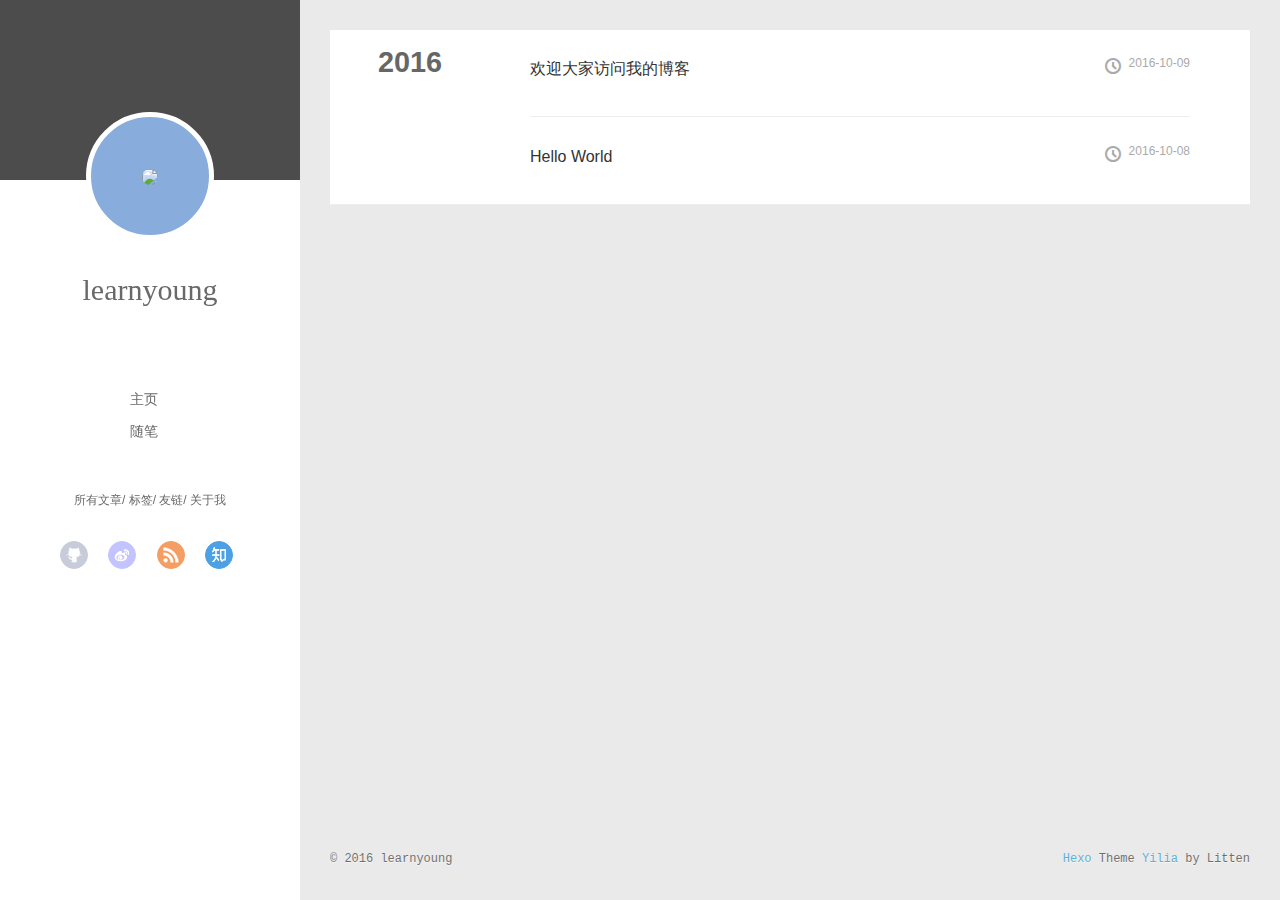
==== commit dd8dc5b2: "Site updated: 2016-10-09 03:31:17" ====
--- a/archives/index.html
+++ b/archives/index.html
@@ -1,504 +1,373 @@
-<!doctype html>
-
-
-
-  
-
-
-<html class="theme-next muse use-motion">
+<!DOCTYPE html>
+<html>
 <head>
-  <meta charset="UTF-8"/>
-<meta http-equiv="X-UA-Compatible" content="IE=edge,chrome=1" />
-<meta name="viewport" content="width=device-width, initial-scale=1, maximum-scale=1"/>
-
-
-
-<meta http-equiv="Cache-Control" content="no-transform" />
-<meta http-equiv="Cache-Control" content="no-siteapp" />
-
-
-
-
-
-
-
-
-
-
-
-
-  
-  
-  <link href="/vendors/fancybox/source/jquery.fancybox.css?v=2.1.5" rel="stylesheet" type="text/css" />
-
-
-
-
-  
-  
-  
-  
-
-  
-    
-    
-  
-
-  
-
-  
-
-  
-
-  
-
-  
-    
-    
-    <link href="//fonts.googleapis.com/css?family=Lato:300,300italic,400,400italic,700,700italic&subset=latin,latin-ext" rel="stylesheet" type="text/css">
-  
-
-
-
-
-
-
-<link href="/vendors/font-awesome/css/font-awesome.min.css?v=4.4.0" rel="stylesheet" type="text/css" />
-
-<link href="/css/main.css?v=5.0.2" rel="stylesheet" type="text/css" />
-
-
-  <meta name="keywords" content="Hexo, NexT" />
-
-
-
-
-
-
-
-
-  <link rel="shortcut icon" type="image/x-icon" href="/favicon.ico?v=5.0.2" />
-
-
-
-
-
-
-<meta property="og:type" content="website">
-<meta property="og:title" content="����">
+  <meta charset="utf-8">
+  
+  <meta http-equiv="X-UA-Compatible" content="IE=edge" >
+  <title>Archives | learnyoung</title>
+  <meta name="viewport" content="width=device-width, initial-scale=1, maximum-scale=1">
+  <meta property="og:type" content="website">
+<meta property="og:title" content="learnyoung">
 <meta property="og:url" content="http://yoursite.com/archives/index.html">
-<meta property="og:site_name" content="����">
+<meta property="og:site_name" content="learnyoung">
 <meta name="twitter:card" content="summary">
-<meta name="twitter:title" content="����">
-
-
-
-<script type="text/javascript" id="hexo.configuration">
-  var NexT = window.NexT || {};
-  var CONFIG = {
-    scheme: 'Muse',
-    sidebar: {"position":"left","display":"post"},
-    fancybox: true,
-    motion: true,
-    duoshuo: {
-      userId: '0',
-      author: 'Author'
-    }
-  };
-</script>
-
-
-
-
-  <link rel="canonical" href="http://yoursite.com/archives/"/>
-
-
-  <title> Archive | ���� </title>
+<meta name="twitter:title" content="learnyoung">
+  
+    <link rel="alternative" href="/atom.xml" title="learnyoung" type="application/atom+xml">
+  
+  
+    <link rel="icon" href="//favicon.png">
+  
+  <script src="/style.js"></script>
+  
+
 </head>
 
-<body itemscope itemtype="//schema.org/WebPage" lang="">
-
-  
-
-
-
-
-
-
-
-
-
-
-  
-  
-    
-  
-
-  <div class="container one-collumn sidebar-position-left  page-archive  ">
-    <div class="headband"></div>
-
-    <header id="header" class="header" itemscope itemtype="//schema.org/WPHeader">
-      <div class="header-inner"><div class="site-meta ">
-  
-
-  <div class="custom-logo-site-title">
-    <a href="/"  class="brand" rel="start">
-      <span class="logo-line-before"><i></i></span>
-      <span class="site-title">����</span>
-      <span class="logo-line-after"><i></i></span>
-    </a>
-  </div>
-  <p class="site-subtitle"></p>
+<body>
+  <div id="container">
+    <div class="left-col">
+      <div class="overlay"></div>
+<div class="intrude-less">
+	<header id="header" class="inner">
+		<a href="/" class="profilepic">
+			
+			<img src="null" class="js-avatar">
+			
+		</a>
+
+		<hgroup>
+		  <h1 class="header-author"><a href="/">learnyoung</a></h1>
+		</hgroup>
+
+		
+
+		<nav class="header-menu">
+			<ul>
+			
+				<li><a href="/">主页</a></li>
+	        
+				<li><a href="/tags/随笔">随笔</a></li>
+	        
+			</ul>
+		</nav>
+		<nav class="header-smart-menu">
+	        
+    		
+    			
+    			<a class="js-smart-menu" data-idx="0" href="javascript:void(0)">所有文章</a>
+    			
+    			
+            
+    			
+    			<a class="js-smart-menu" data-idx="1" href="javascript:void(0)">标签</a>
+    			
+    			
+            
+    			
+    			<a class="js-smart-menu" data-idx="2" href="javascript:void(0)">友链</a>
+    			
+    			
+            
+    			
+    			<a class="js-smart-menu" data-idx="3" href="javascript:void(0)">关于我</a>
+    			
+    			
+            
+		</nav>
+		<nav class="header-nav">
+			<div class="social">
+				
+					<a class="github" target="_blank" href="#" title="github">github</a>
+		        
+					<a class="weibo" target="_blank" href="#" title="weibo">weibo</a>
+		        
+					<a class="rss" target="_blank" href="#" title="rss">rss</a>
+		        
+					<a class="zhihu" target="_blank" href="#" title="zhihu">zhihu</a>
+		        
+			</div>
+		</nav>
+	</header>		
 </div>
 
-<div class="site-nav-toggle">
-  <button>
-    <span class="btn-bar"></span>
-    <span class="btn-bar"></span>
-    <span class="btn-bar"></span>
-  </button>
-</div>
-
-<nav class="site-nav">
-  
-
-  
-    <ul id="menu" class="menu">
-      
+    </div>
+    <div class="mid-col">
+      <nav id="mobile-nav">
+  	<div class="overlay">
+  		<div class="slider-trigger"><i class="icon-list"></i></div>
+  		<h1 class="header-author js-mobile-header hide">learnyoung</h1>
+  	</div>
+	<div class="intrude-less">
+		<header id="header" class="inner">
+			<div class="profilepic">
+				
+					<img src="null" class="js-avatar">
+				
+			</div>
+			<hgroup>
+			  <h1 class="header-author">learnyoung</h1>
+			</hgroup>
+			
+			<nav class="header-menu">
+				<ul>
+				
+					<li><a href="/">主页</a></li>
+		        
+					<li><a href="/tags/随笔">随笔</a></li>
+		        
+				</ul>
+			</nav>
+			<nav class="header-nav">
+				<div class="social">
+					
+						<a class="github" target="_blank" href="#" title="github">github</a>
+			        
+						<a class="weibo" target="_blank" href="#" title="weibo">weibo</a>
+			        
+						<a class="rss" target="_blank" href="#" title="rss">rss</a>
+			        
+						<a class="zhihu" target="_blank" href="#" title="zhihu">zhihu</a>
+			        
+				</div>
+			</nav>
+		</header>				
+	</div>
+</nav>
+
+      <div class="body-wrap">
         
-        <li class="menu-item menu-item-home">
-          <a href="/" rel="section">
-            
-              <i class="menu-item-icon fa fa-fw fa-home"></i> <br />
-            
-            Home
-          </a>
-        </li>
-      
-        
-        <li class="menu-item menu-item-archives">
-          <a href="/archives" rel="section">
-            
-              <i class="menu-item-icon fa fa-fw fa-archive"></i> <br />
-            
-            Archives
-          </a>
-        </li>
-      
-        
-        <li class="menu-item menu-item-tags">
-          <a href="/tags" rel="section">
-            
-              <i class="menu-item-icon fa fa-fw fa-tags"></i> <br />
-            
-            Tags
-          </a>
-        </li>
-      
-
-      
-    </ul>
-  
-
-  
-</nav>
-
- </div>
-    </header>
-
-    <main id="main" class="main">
-      <div class="main-inner">
-        <div class="content-wrap">
-          <div id="content" class="content">
-            
-
-  <section id="posts" class="posts-collapse">
-    <span class="archive-move-on"></span>
-
-    <span class="archive-page-counter">
+  
+  
+    
+    
       
       
-      
-        
-      
-      Um..! 2 posts in total. Keep on posting.
-    </span>
-
-    
-
-      
-      
-      
-
-      
-        
-        <div class="collection-title">
-          <h2 class="archive-year motion-element" id="archive-year-2016">2016</h2>
-        </div>
-      
-      
-
-      
-
-  <article class="post post-type-normal" itemscope itemtype="//schema.org/Article">
-    <header class="post-header">
-
-      <h1 class="post-title">
-        
-            <a class="post-title-link" href="/2016/10/09/欢迎大家访问我的博客/" itemprop="url">
-              
-                <span itemprop="name">欢迎大家访问我的博客</span>
-              
-            </a>
-        
-      </h1>
-
-      <div class="post-meta">
-        <time class="post-time" itemprop="dateCreated"
-              datetime="2016-10-09T00:09:54+08:00"
-              content="2016-10-09" >
-          10-09
-        </time>
+      <section class="archives-wrap">
+        <div class="archive-year-wrap">
+          <a href="/archives/2016" class="archive-year">2016</a>
+        </div>
+        <div class="archives">
+    
+    <article class="archive-article archive-type-post">
+  <div class="archive-article-inner">
+    <header class="archive-article-header">
+      	<div class="article-meta">
+	      	<a href="/2016/10/09/欢迎大家访问我的博客/" class="archive-article-date">
+  	<time datetime="2016-10-08T16:09:54.000Z" itemprop="datePublished"><i class="icon-clock"></i>2016-10-09</time>
+</a>
+        </div>
+    	 
+  
+    <h1 itemprop="name">
+      <a class="archive-article-title" href="/2016/10/09/欢迎大家访问我的博客/">欢迎大家访问我的博客</a>
+    </h1>
+  
+
+        <div class="article-info info-on-right">
+          
+          
+
+        </div>
+        <div class="clearfix"></div>
+    </header>
+  </div>
+</article>
+  
+    
+    
+    <article class="archive-article archive-type-post">
+  <div class="archive-article-inner">
+    <header class="archive-article-header">
+      	<div class="article-meta">
+	      	<a href="/2016/10/08/hello-world/" class="archive-article-date">
+  	<time datetime="2016-10-08T15:18:51.029Z" itemprop="datePublished"><i class="icon-clock"></i>2016-10-08</time>
+</a>
+        </div>
+    	 
+  
+    <h1 itemprop="name">
+      <a class="archive-article-title" href="/2016/10/08/hello-world/">Hello World</a>
+    </h1>
+  
+
+        <div class="article-info info-on-right">
+          
+          
+
+        </div>
+        <div class="clearfix"></div>
+    </header>
+  </div>
+</article>
+  
+  
+    </div></section>
+  
+
+    
+
+
       </div>
-
-    </header>
-  </article>
-
-
-
-    
-
-      
-      
-      
-
-      
-      
-
-      
-
-  <article class="post post-type-normal" itemscope itemtype="//schema.org/Article">
-    <header class="post-header">
-
-      <h1 class="post-title">
-        
-            <a class="post-title-link" href="/2016/10/08/hello-world/" itemprop="url">
-              
-                <span itemprop="name">Hello World</span>
-              
-            </a>
-        
-      </h1>
-
-      <div class="post-meta">
-        <time class="post-time" itemprop="dateCreated"
-              datetime="2016-10-08T23:18:51+08:00"
-              content="2016-10-08" >
-          10-08
-        </time>
-      </div>
-
-    </header>
-  </article>
-
-
-
-    
-
-  </section>
-
-  
-
-
-
-          </div>
-          
-
-
-          
-
-        </div>
-        
-          
-  
-  <div class="sidebar-toggle">
-    <div class="sidebar-toggle-line-wrap">
-      <span class="sidebar-toggle-line sidebar-toggle-line-first"></span>
-      <span class="sidebar-toggle-line sidebar-toggle-line-middle"></span>
-      <span class="sidebar-toggle-line sidebar-toggle-line-last"></span>
+      <footer id="footer">
+  <div class="outer">
+    <div id="footer-info">
+    	<div class="footer-left">
+    		&copy; 2016 learnyoung
+    	</div>
+      	<div class="footer-right">
+      		<a href="http://hexo.io/" target="_blank">Hexo</a>  Theme <a href="https://github.com/litten/hexo-theme-yilia" target="_blank">Yilia</a> by Litten
+      	</div>
     </div>
   </div>
-
-  <aside id="sidebar" class="sidebar">
-    <div class="sidebar-inner">
-
-      
-
-      
-
-      <section class="site-overview sidebar-panel  sidebar-panel-active ">
-        <div class="site-author motion-element" itemprop="author" itemscope itemtype="//schema.org/Person">
-          <img class="site-author-image" itemprop="image"
-               src="/images/avatar.gif"
-               alt="John Doe" />
-          <p class="site-author-name" itemprop="name">John Doe</p>
-          <p class="site-description motion-element" itemprop="description"></p>
-        </div>
-        <nav class="site-state motion-element">
-          <div class="site-state-item site-state-posts">
-            <a href="/archives">
-              <span class="site-state-item-count">2</span>
-              <span class="site-state-item-name">posts</span>
-            </a>
-          </div>
-
-          
-
-          
-
-        </nav>
-
-        
-
-        <div class="links-of-author motion-element">
-          
-        </div>
-
-        
-        
-
-        
-        
-
-      </section>
-
-      
-
+</footer>
     </div>
-  </aside>
-
-
-        
-      </div>
-    </main>
-
-    <footer id="footer" class="footer">
-      <div class="footer-inner">
-        <div class="copyright" >
-  
-  &copy; 
-  <span itemprop="copyrightYear">2016</span>
-  <span class="with-love">
-    <i class="fa fa-heart"></i>
-  </span>
-  <span class="author" itemprop="copyrightHolder">John Doe</span>
+    <script>
+	var yiliaConfig = {
+		fancybox: true,
+		mathjax: false,
+		animate: true,
+		isHome: false,
+		isPost: false,
+		isArchive: true,
+		isTag: false,
+		isCategory: false,
+		open_in_new: false,
+		root: "/",
+		innerArchive: true
+	}
+</script>
+
+<script src="/./main.js"></script>
+
+
+    
+<div class="tools-col">
+  <ul class="btn-wrap">
+    
+      <li class="chose" data-hook="tools-section-all"><span class="text">全部</span><i class="icon-book"></i></li>
+    
+    
+      <li data-hook="tools-section-tag"><span class="text">标签</span><i class="icon-price-tags"></i></li>
+    
+    
+      <li data-hook="tools-section-friends"><span class="text">友链</span><i class="icon-link"></i></li>
+    
+    
+      <li data-hook="tools-section-me"><span class="text">我</span><i class="icon-smile"></i></li>
+    
+  </ul>
+  <div class="tools-wrap">
+    
+    	<section class="tools-section tools-section-all chose">
+    	</section>
+    
+
+    
+    	<section class="tools-section tools-section-tag">
+    			<div class="widget tagcloud" id="js-tagcloud">
+    				
+    			</div>
+    	</section>
+    
+
+    
+    	<section class="tools-section tools-section-friends">
+  		
+  			<div class="friends-wrap" id="js-friends">
+  			
+  	          <a target="_blank" class="main-nav-link switch-friends-link" href="http://localhost:4000/">友情链接1</a>
+  	        
+  	          <a target="_blank" class="main-nav-link switch-friends-link" href="http://localhost:4000/">友情链接2</a>
+  	        
+  	          <a target="_blank" class="main-nav-link switch-friends-link" href="http://localhost:4000/">友情链接3</a>
+  	        
+  	          <a target="_blank" class="main-nav-link switch-friends-link" href="http://localhost:4000/">友情链接4</a>
+  	        
+  	          <a target="_blank" class="main-nav-link switch-friends-link" href="http://localhost:4000/">友情链接5</a>
+  	        
+  	          <a target="_blank" class="main-nav-link switch-friends-link" href="http://localhost:4000/">友情链接6</a>
+  	        
+  	        </div>
+  		
+    	</section>
+    
+
+    
+    	<section class="tools-section tools-section-me">
+  	  	
+  	  		<div class="aboutme-wrap" id="js-aboutme">很惭愧&lt;br&gt;&lt;br&gt;只做了一点微小的工作&lt;br&gt;谢谢大家</div>
+  	  	
+    	</section>
+    
+  </div>
+  
 </div>
-
-<div class="powered-by">
-  Powered by <a class="theme-link" href="https://hexo.io">Hexo</a>
+    <!-- Root element of PhotoSwipe. Must have class pswp. -->
+<div class="pswp" tabindex="-1" role="dialog" aria-hidden="true">
+
+    <!-- Background of PhotoSwipe. 
+         It's a separate element as animating opacity is faster than rgba(). -->
+    <div class="pswp__bg"></div>
+
+    <!-- Slides wrapper with overflow:hidden. -->
+    <div class="pswp__scroll-wrap">
+
+        <!-- Container that holds slides. 
+            PhotoSwipe keeps only 3 of them in the DOM to save memory.
+            Don't modify these 3 pswp__item elements, data is added later on. -->
+        <div class="pswp__container">
+            <div class="pswp__item"></div>
+            <div class="pswp__item"></div>
+            <div class="pswp__item"></div>
+        </div>
+
+        <!-- Default (PhotoSwipeUI_Default) interface on top of sliding area. Can be changed. -->
+        <div class="pswp__ui pswp__ui--hidden">
+
+            <div class="pswp__top-bar">
+
+                <!--  Controls are self-explanatory. Order can be changed. -->
+
+                <div class="pswp__counter"></div>
+
+                <button class="pswp__button pswp__button--close" title="Close (Esc)"></button>
+
+                <button class="pswp__button pswp__button--share" style="display:none" title="Share"></button>
+
+                <button class="pswp__button pswp__button--fs" title="Toggle fullscreen"></button>
+
+                <button class="pswp__button pswp__button--zoom" title="Zoom in/out"></button>
+
+                <!-- Preloader demo http://codepen.io/dimsemenov/pen/yyBWoR -->
+                <!-- element will get class pswp__preloader--active when preloader is running -->
+                <div class="pswp__preloader">
+                    <div class="pswp__preloader__icn">
+                      <div class="pswp__preloader__cut">
+                        <div class="pswp__preloader__donut"></div>
+                      </div>
+                    </div>
+                </div>
+            </div>
+
+            <div class="pswp__share-modal pswp__share-modal--hidden pswp__single-tap">
+                <div class="pswp__share-tooltip"></div> 
+            </div>
+
+            <button class="pswp__button pswp__button--arrow--left" title="Previous (arrow left)">
+            </button>
+
+            <button class="pswp__button pswp__button--arrow--right" title="Next (arrow right)">
+            </button>
+
+            <div class="pswp__caption">
+                <div class="pswp__caption__center"></div>
+            </div>
+
+        </div>
+
+    </div>
+
 </div>
-
-<div class="theme-info">
-  Theme -
-  <a class="theme-link" href="https://github.com/iissnan/hexo-theme-next">
-    NexT.Muse
-  </a>
-</div>
-
-        
-
-        
-      </div>
-    </footer>
-
-    <div class="back-to-top">
-      <i class="fa fa-arrow-up"></i>
-    </div>
-  </div>
-
-  
-
-<script type="text/javascript">
-  if (Object.prototype.toString.call(window.Promise) !== '[object Function]') {
-    window.Promise = null;
-  }
-</script>
-
-
-
-
-
-
-
-
-
-  
-
-
-
-  
-  <script type="text/javascript" src="/vendors/jquery/index.js?v=2.1.3"></script>
-
-  
-  <script type="text/javascript" src="/vendors/fastclick/lib/fastclick.min.js?v=1.0.6"></script>
-
-  
-  <script type="text/javascript" src="/vendors/jquery_lazyload/jquery.lazyload.js?v=1.9.7"></script>
-
-  
-  <script type="text/javascript" src="/vendors/velocity/velocity.min.js?v=1.2.1"></script>
-
-  
-  <script type="text/javascript" src="/vendors/velocity/velocity.ui.min.js?v=1.2.1"></script>
-
-  
-  <script type="text/javascript" src="/vendors/fancybox/source/jquery.fancybox.pack.js?v=2.1.5"></script>
-
-
-  
-
-
-  <script type="text/javascript" src="/js/src/utils.js?v=5.0.2"></script>
-
-  <script type="text/javascript" src="/js/src/motion.js?v=5.0.2"></script>
-
-
-
-  
-  
-
-  
-  
-    <script type="text/javascript" id="motion.page.archive">
-      $('.archive-year').velocity('transition.slideLeftIn');
-    </script>
-  
-
-
-  
-
-
-  <script type="text/javascript" src="/js/src/bootstrap.js?v=5.0.2"></script>
-
-
-
-  
-
-
-
-  
-
-
-
-
-  
-  
-
-  
-
-  
-
-  
-
+  </div>
 </body>
-</html>
+</html>